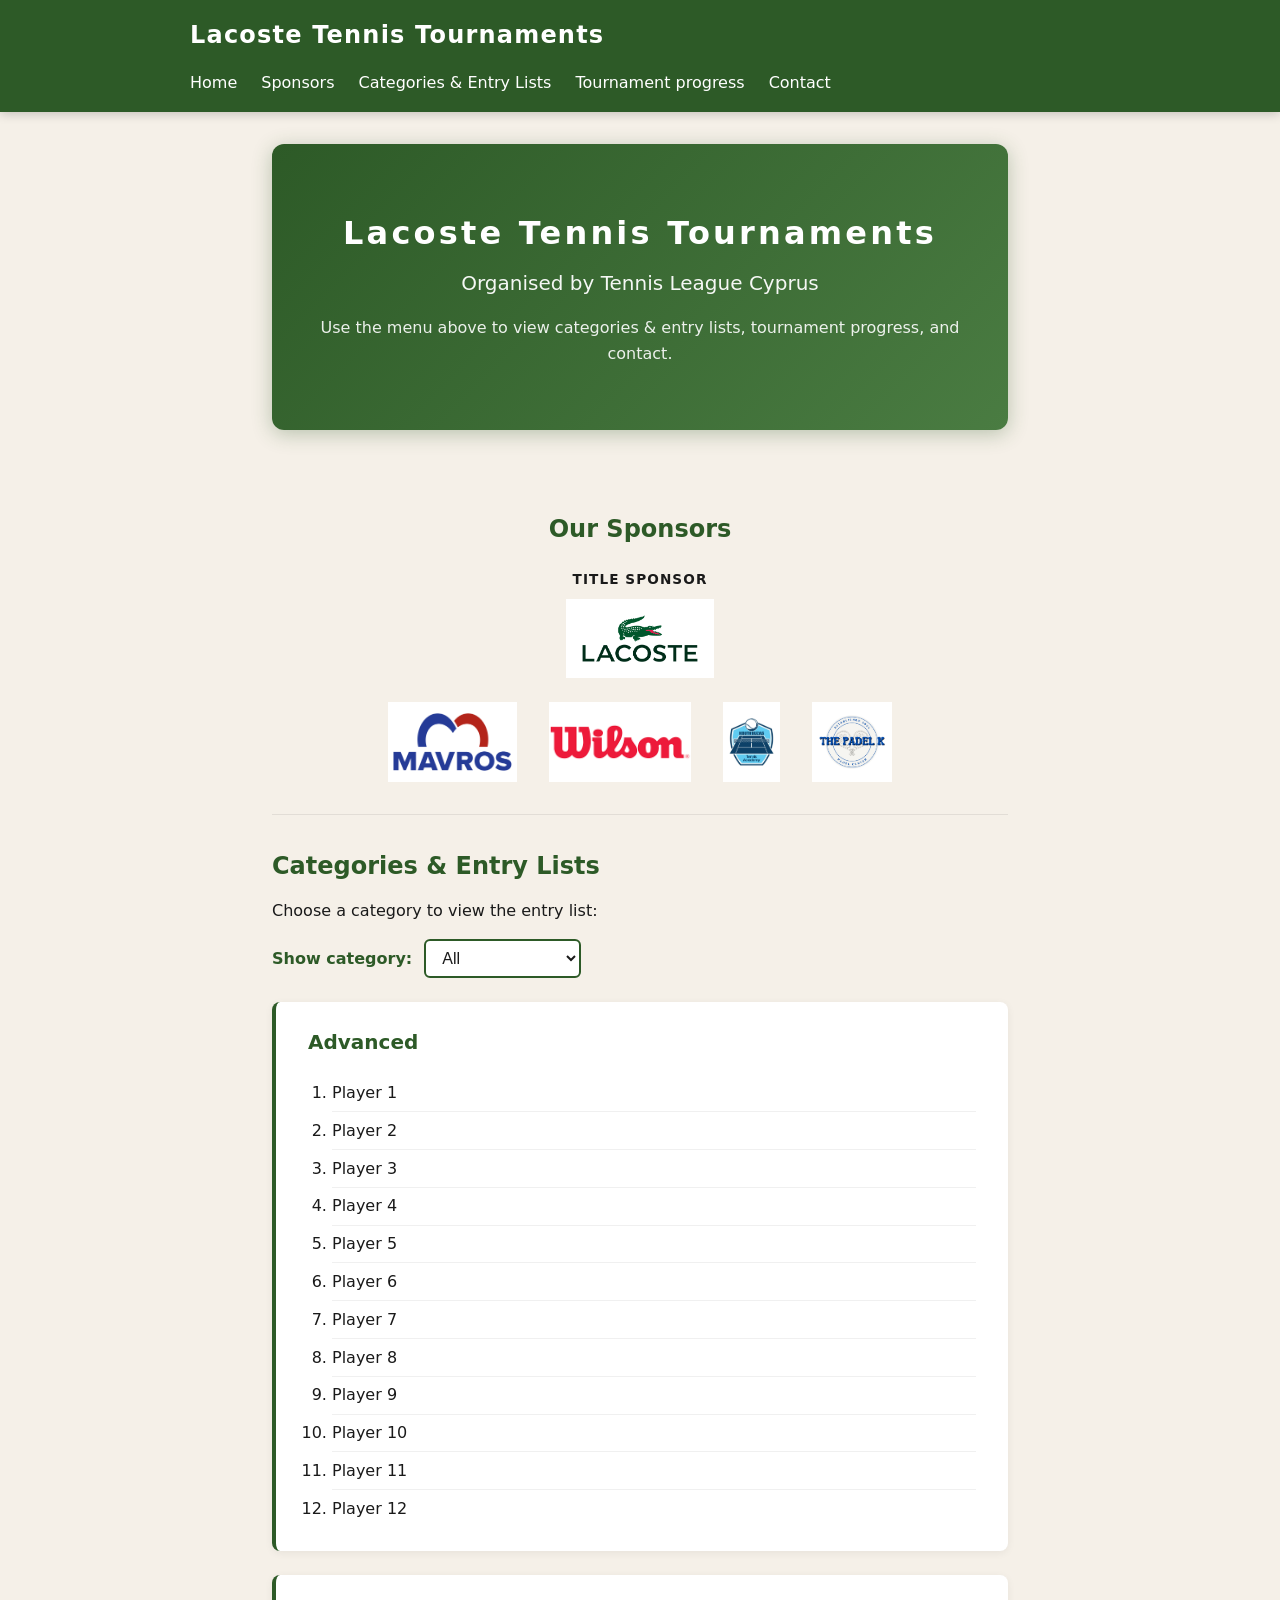
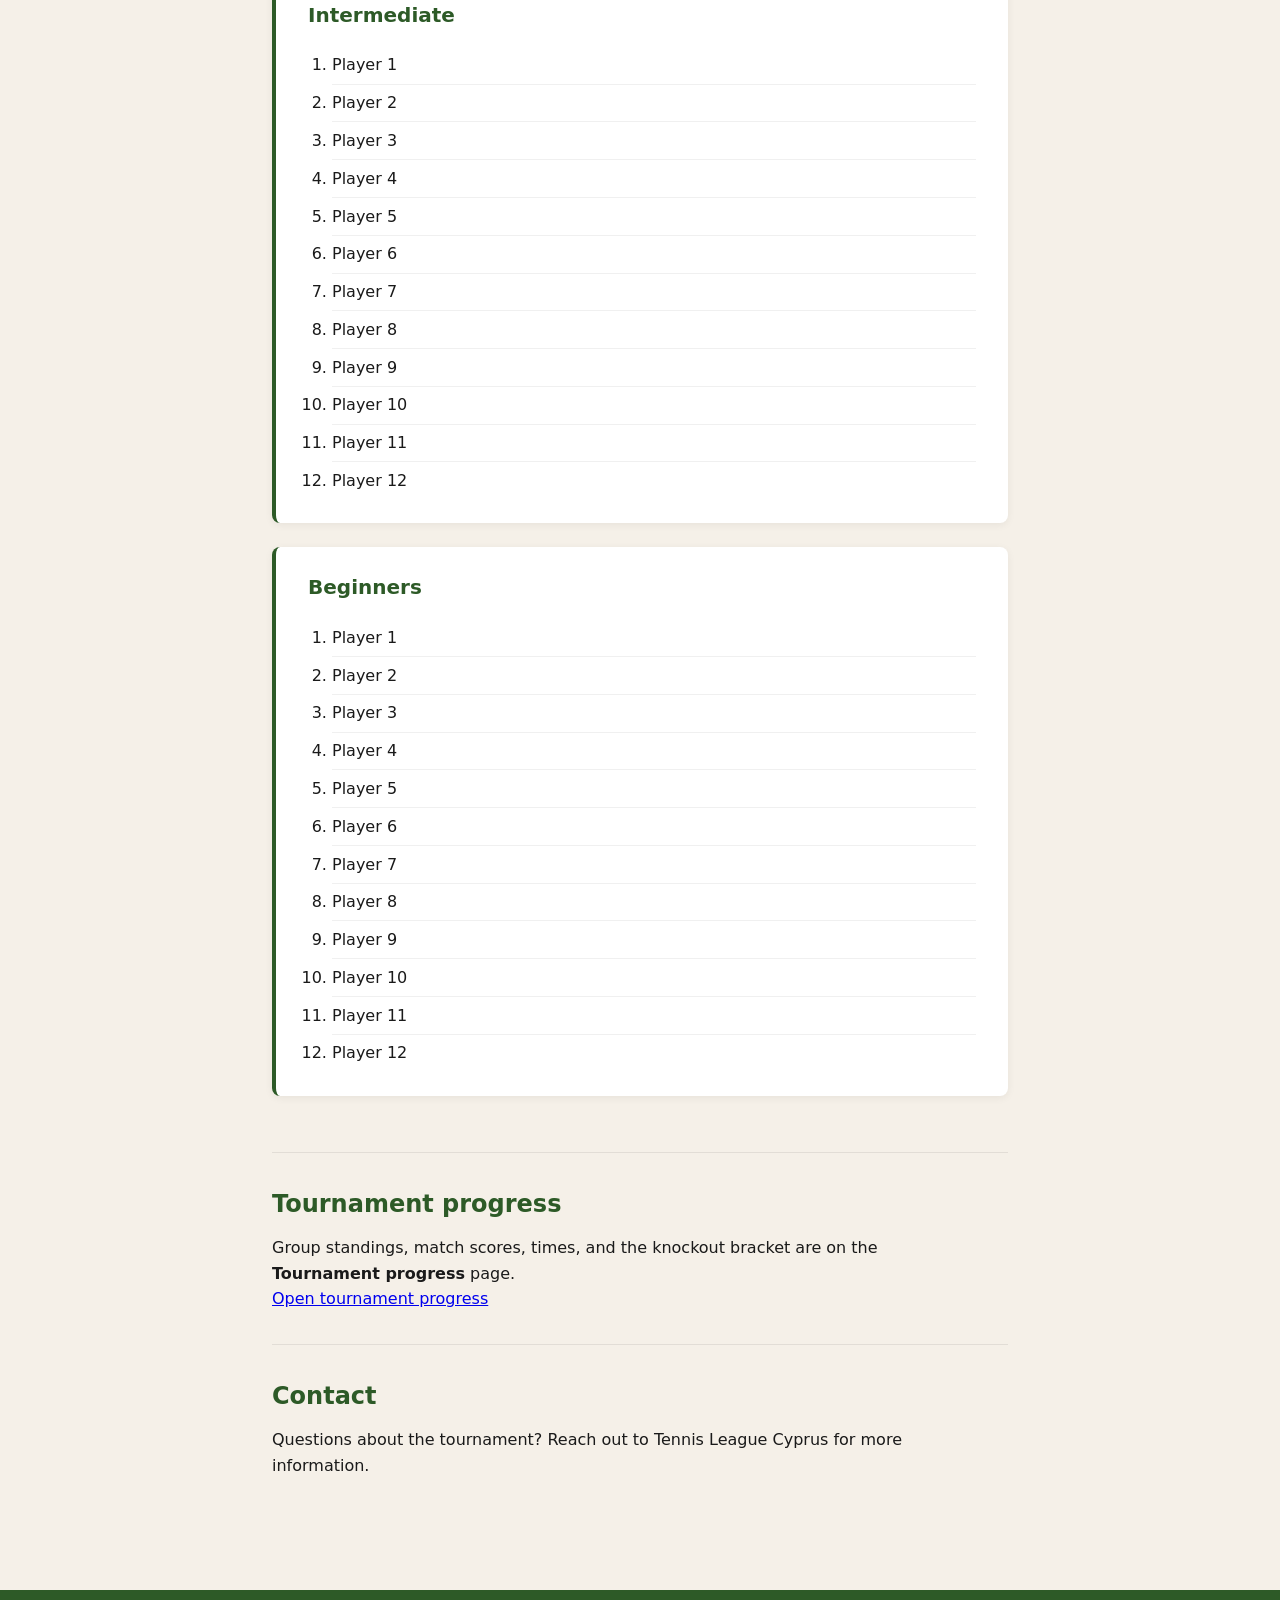
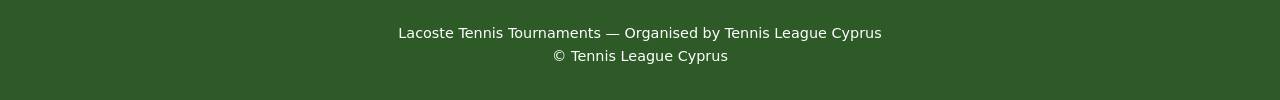
==== index.html @ 90a99c10 "Add files via upload" ====
<!DOCTYPE html>
<html lang="en">
<head>
  <meta charset="UTF-8">
  <meta name="viewport" content="width=device-width, initial-scale=1.0">
  <title>Lacoste Tennis Tournaments</title>
  <link rel="stylesheet" href="styles.css">
</head>
<body class="view-mode">
  <header>
    <nav>
      <h1 class="logo">Lacoste Tennis Tournaments</h1>
      <ul>
        <li><a href="#home">Home</a></li>
        <li><a href="#sponsors">Sponsors</a></li>
        <li><a href="#categories">Categories & Entry Lists</a></li>
        <li><a href="run-tournament-view.html">Tournament progress</a></li>
        <li><a href="#contact">Contact</a></li>
      </ul>
    </nav>
  </header>

  <main>
    <section id="home" class="hero">
      <div class="hero-content">
        <h2>Lacoste Tennis Tournaments</h2>
        <p class="tagline">Organised by Tennis League Cyprus</p>
        <p>Use the menu above to view categories & entry lists, tournament progress, and contact.</p>
      </div>
    </section>

    <section id="sponsors" class="section sponsors-section">
      <h2>Our Sponsors</h2>
      <div class="sponsor-title-wrap">
        <p class="sponsor-title-label">Title sponsor</p>
        <div class="sponsor-logo sponsor-logo-title"><img src="images/sponsors/sponsor1.png" alt="Title sponsor"></div>
      </div>
      <div class="sponsors-grid">
        <div class="sponsor-logo"><img src="images/sponsors/sponsor2.png" alt="Sponsor 2"></div>
        <div class="sponsor-logo"><img src="images/sponsors/sponsor3.png" alt="Sponsor 3"></div>
        <div class="sponsor-logo"><img src="images/sponsors/sponsor4.jpeg" alt="Sponsor 4"></div>
        <div class="sponsor-logo"><img src="images/sponsors/sponsor5.jpeg" alt="Sponsor 5"></div>
      </div>
    </section>

    <section id="categories" class="section">
      <h2>Categories & Entry Lists</h2>
      <p class="section-intro">Choose a category to view the entry list:</p>

      <div class="category-filter">
        <label for="category-select">Show category:</label>
        <select id="category-select" aria-label="Filter by category">
          <option value="all">All</option>
          <option value="advanced">Advanced</option>
          <option value="intermediate">Intermediate</option>
          <option value="beginners">Beginners</option>
        </select>
      </div>

      <div class="category" data-category="advanced">
        <h3>Advanced</h3>
        <ol class="entry-list">
          <li data-category="advanced" data-index="0">Player 1</li>
          <li data-category="advanced" data-index="1">Player 2</li>
          <li data-category="advanced" data-index="2">Player 3</li>
          <li data-category="advanced" data-index="3">Player 4</li>
          <li data-category="advanced" data-index="4">Player 5</li>
          <li data-category="advanced" data-index="5">Player 6</li>
          <li data-category="advanced" data-index="6">Player 7</li>
          <li data-category="advanced" data-index="7">Player 8</li>
          <li data-category="advanced" data-index="8">Player 9</li>
          <li data-category="advanced" data-index="9">Player 10</li>
          <li data-category="advanced" data-index="10">Player 11</li>
          <li data-category="advanced" data-index="11">Player 12</li>
        </ol>
      </div>

      <div class="category" data-category="intermediate">
        <h3>Intermediate</h3>
        <ol class="entry-list">
          <li data-category="intermediate" data-index="0">Player 1</li>
          <li data-category="intermediate" data-index="1">Player 2</li>
          <li data-category="intermediate" data-index="2">Player 3</li>
          <li data-category="intermediate" data-index="3">Player 4</li>
          <li data-category="intermediate" data-index="4">Player 5</li>
          <li data-category="intermediate" data-index="5">Player 6</li>
          <li data-category="intermediate" data-index="6">Player 7</li>
          <li data-category="intermediate" data-index="7">Player 8</li>
          <li data-category="intermediate" data-index="8">Player 9</li>
          <li data-category="intermediate" data-index="9">Player 10</li>
          <li data-category="intermediate" data-index="10">Player 11</li>
          <li data-category="intermediate" data-index="11">Player 12</li>
        </ol>
      </div>

      <div class="category" data-category="beginners">
        <h3>Beginners</h3>
        <ol class="entry-list">
          <li data-category="beginners" data-index="0">Player 1</li>
          <li data-category="beginners" data-index="1">Player 2</li>
          <li data-category="beginners" data-index="2">Player 3</li>
          <li data-category="beginners" data-index="3">Player 4</li>
          <li data-category="beginners" data-index="4">Player 5</li>
          <li data-category="beginners" data-index="5">Player 6</li>
          <li data-category="beginners" data-index="6">Player 7</li>
          <li data-category="beginners" data-index="7">Player 8</li>
          <li data-category="beginners" data-index="8">Player 9</li>
          <li data-category="beginners" data-index="9">Player 10</li>
          <li data-category="beginners" data-index="10">Player 11</li>
          <li data-category="beginners" data-index="11">Player 12</li>
        </ol>
      </div>
    </section>

    <section id="schedule" class="section">
      <h2>Tournament progress</h2>
      <p>Group standings, match scores, times, and the knockout bracket are on the <strong>Tournament progress</strong> page.</p>
      <p><a href="run-tournament-view.html" class="cta-link">Open tournament progress</a></p>
    </section>

    <section id="contact" class="section">
      <h2>Contact</h2>
      <p>Questions about the tournament? Reach out to Tennis League Cyprus for more information.</p>
    </section>
  </main>

  <footer>
    <p>Lacoste Tennis Tournaments — Organised by Tennis League Cyprus</p>
    <p>&copy; Tennis League Cyprus</p>
  </footer>

  <script src="js/cloud-config.js"></script>
  <script src="js/cloud-sync.js"></script>
  <script>
    (function () {
      var STORAGE_KEY = 'lagoste_tennis_players';
      var select = document.getElementById('category-select');
      var categories = document.querySelectorAll('.category[data-category]');
      var playerCells = document.querySelectorAll('.entry-list li[data-category]');

      function loadPlayers() {
        try {
          var saved = localStorage.getItem(STORAGE_KEY);
          if (!saved) return;
          var data = JSON.parse(saved);
          playerCells.forEach(function (li) {
            var cat = li.getAttribute('data-category');
            var idx = parseInt(li.getAttribute('data-index'), 10);
            if (data[cat] && data[cat][idx] !== undefined && data[cat][idx] !== '') {
              li.textContent = data[cat][idx];
            }
          });
        } catch (e) {}
      }

      function filterCategories() {
        var value = select.value;
        categories.forEach(function (el) {
          var show = value === 'all' || el.getAttribute('data-category') === value;
          el.classList.toggle('hidden', !show);
        });
      }

      function afterPull() {
        loadPlayers();
        select.addEventListener('change', filterCategories);
        filterCategories();
        if (window.LagosteCloud && window.LagosteCloud.cloudEnabled && window.LagosteCloud.cloudEnabled()) {
          window.LagosteCloud.startPolling(loadPlayers, 10000);
        }
      }

      if (window.LagosteCloud && window.LagosteCloud.cloudEnabled && window.LagosteCloud.cloudEnabled()) {
        window.LagosteCloud.pullFromCloud().then(afterPull);
      } else {
        afterPull();
      }
    })();
  </script>
</body>
</html>
---- styles.css ----
* {
  margin: 0;
  padding: 0;
  box-sizing: border-box;
}

:root {
  --green: #2d5a27;
  --green-light: #4a7c42;
  --cream: #f5f0e8;
  --gold: #c9a227;
  --text: #1a1a1a;
}

body {
  font-family: "Segoe UI", system-ui, sans-serif;
  color: var(--text);
  background: var(--cream);
  line-height: 1.6;
}

header {
  background: var(--green);
  color: white;
  padding: 1rem 2rem;
  position: sticky;
  top: 0;
  z-index: 100;
  box-shadow: 0 2px 10px rgba(0, 0, 0, 0.2);
}

nav {
  max-width: 900px;
  margin: 0 auto;
  display: flex;
  justify-content: space-between;
  align-items: center;
  flex-wrap: wrap;
  gap: 1rem;
}

.logo {
  font-size: 1.5rem;
  font-weight: 700;
  letter-spacing: 0.05em;
}

nav ul {
  list-style: none;
  display: flex;
  gap: 1.5rem;
}

nav a {
  color: white;
  text-decoration: none;
  font-weight: 500;
  transition: color 0.2s;
}

nav a:hover {
  color: var(--gold);
}

.nav-view-link {
  background: rgba(255, 255, 255, 0.2);
  padding: 0.35rem 0.6rem;
  border-radius: 6px;
}

.footer-view-link {
  color: var(--gold);
  text-decoration: none;
  font-weight: 600;
}

.footer-view-link:hover {
  text-decoration: underline;
}

main {
  max-width: 800px;
  margin: 0 auto;
  padding: 2rem;
}

.section-intro {
  margin-bottom: 1rem;
}

.category-filter {
  margin-bottom: 1.5rem;
  display: flex;
  align-items: center;
  gap: 0.75rem;
  flex-wrap: wrap;
}

.category-filter label {
  font-weight: 600;
  color: var(--green);
}

.category-filter select {
  padding: 0.5rem 2rem 0.5rem 0.75rem;
  font-size: 1rem;
  border: 2px solid var(--green);
  border-radius: 6px;
  background: white;
  color: var(--text);
  cursor: pointer;
  appearance: auto;
}

.category.hidden {
  display: none;
}

.category {
  background: white;
  border-radius: 8px;
  padding: 1.5rem 2rem;
  margin-bottom: 1.5rem;
  box-shadow: 0 2px 8px rgba(0, 0, 0, 0.06);
  border-left: 4px solid var(--green);
}

.category h3 {
  color: var(--green);
  font-size: 1.25rem;
  margin-bottom: 1rem;
  font-weight: 600;
}

.entry-list {
  list-style: decimal;
  padding-left: 1.5rem;
  margin: 0;
}

.entry-list li {
  padding: 0.35rem 0;
  border-bottom: 1px solid rgba(0, 0, 0, 0.06);
}

.entry-list li:last-child {
  border-bottom: none;
}

.entry-list li[contenteditable="true"] {
  cursor: text;
  padding-left: 0.25rem;
  margin-left: -0.25rem;
  border-radius: 4px;
  outline: none;
}

.entry-list li[contenteditable="true"]:hover {
  background: rgba(45, 90, 39, 0.06);
}

.entry-list li[contenteditable="true"]:focus {
  background: rgba(45, 90, 39, 0.08);
}

.hero {
  text-align: center;
  padding: 4rem 2rem;
  background: linear-gradient(135deg, var(--green) 0%, var(--green-light) 100%);
  color: white;
  border-radius: 12px;
  margin-bottom: 3rem;
  box-shadow: 0 4px 20px rgba(45, 90, 39, 0.3);
}

.hero h2 {
  font-size: 2rem;
  margin-bottom: 0.5rem;
  letter-spacing: 0.1em;
}

.tagline {
  font-size: 1.25rem;
  opacity: 0.95;
  margin-bottom: 1rem;
}

.hero p:last-of-type {
  opacity: 0.9;
  font-size: 1rem;
}

.section {
  padding: 2rem 0;
  border-bottom: 1px solid rgba(0, 0, 0, 0.08);
}

.section:last-of-type {
  border-bottom: none;
}

.section h2 {
  color: var(--green);
  font-size: 1.5rem;
  margin-bottom: 0.75rem;
}

.section p {
  color: var(--text);
  max-width: 65ch;
}

/* Sponsors */
.sponsors-section {
  text-align: center;
}

.sponsors-section h2 {
  margin-bottom: 1.25rem;
}

.sponsor-title-wrap {
  margin-bottom: 1.5rem;
  display: flex;
  flex-direction: column;
  align-items: center;
  text-align: center;
}

.sponsor-title-label {
  font-size: 0.85rem;
  font-weight: 700;
  color: var(--green);
  text-transform: uppercase;
  letter-spacing: 0.08em;
  margin-bottom: 0.5rem;
  margin-left: auto;
  margin-right: auto;
  text-align: center;
  max-width: none;
  width: 100%;
}

.sponsor-logo-title {
  max-width: 280px;
  margin: 0 auto;
}

.sponsor-logo-title img {
  max-height: 100px;
}

.sponsors-grid {
  display: flex;
  flex-wrap: wrap;
  justify-content: center;
  align-items: center;
  gap: 2rem;
  margin-top: 0.5rem;
}

.sponsor-logo {
  flex: 0 0 auto;
  max-width: 180px;
}

.sponsor-logo img {
  max-height: 80px;
  width: auto;
  max-width: 100%;
  object-fit: contain;
  display: block;
}

footer {
  text-align: center;
  padding: 2rem;
  background: var(--green);
  color: white;
  margin-top: 3rem;
  font-size: 0.9rem;
}

footer a {
  color: rgba(255, 255, 255, 0.95);
  text-decoration: none;
}

footer a:hover {
  text-decoration: underline;
}

/* Run tournament page */
.hero-compact {
  padding: 2rem !important;
  margin-bottom: 1.5rem !important;
}

.hero-compact .tagline {
  margin-bottom: 0;
}

.run-tournament-filters {
  display: flex;
  flex-wrap: wrap;
  gap: 1.5rem;
  margin-bottom: 1rem;
}

.run-tournament-filters .filter-row {
  display: flex;
  align-items: center;
  gap: 0.5rem;
}

.run-tournament-filters label {
  font-weight: 600;
  color: var(--green);
}

.run-category-label {
  font-size: 1.1rem;
  color: var(--green);
  font-weight: 600;
  margin-bottom: 1rem;
}

.groups-container {
  display: grid;
  gap: 1rem;
}

.group-card {
  background: white;
  border-radius: 8px;
  padding: 1rem 1.15rem;
  box-shadow: 0 2px 8px rgba(0, 0, 0, 0.06);
  border-left: 4px solid var(--green);
}

.group-card.hidden {
  display: none;
}

.group-card h3 {
  color: var(--green);
  font-size: 1.15rem;
  margin-bottom: 0.5rem;
  font-weight: 600;
}

.group-card h4.schedule-heading {
  color: var(--green);
  font-size: 0.95rem;
  margin-top: 0.75rem;
  margin-bottom: 0.35rem;
  font-weight: 600;
}

/* Standings table */
.group-standings-wrap {
  margin-bottom: 0.35rem;
  overflow-x: auto;
}

.standings-table {
  width: 100%;
  border-collapse: collapse;
  font-size: 0.9rem;
  background: var(--cream);
  border-radius: 6px;
  overflow: hidden;
}

.standings-table th,
.standings-table td {
  padding: 0.3rem 0.45rem;
  text-align: left;
  border-bottom: 1px solid rgba(0, 0, 0, 0.08);
}

.standings-table th {
  background: var(--green);
  color: white;
  font-weight: 600;
}

.standings-legend {
  font-size: 0.78rem;
  color: #555;
  margin: 0 0 0.5rem;
  max-width: 65ch;
}

.standings-table th:nth-child(1) { width: 2.5rem; text-align: center; }
.standings-table th:nth-child(3),
.standings-table th:nth-child(4),
.standings-table th:nth-child(5),
.standings-table th:nth-child(6) { text-align: center; }
.standings-table th:nth-child(7) { width: 6rem; }

.standings-table td:nth-child(1) { text-align: center; font-weight: 600; color: var(--green); }
.standings-table td:nth-child(3),
.standings-table td:nth-child(4),
.standings-table td:nth-child(5),
.standings-table td:nth-child(6) { text-align: center; }

.standings-table td.qual-cell { text-align: center; }
.qualified-badge {
  display: inline-block;
  font-size: 0.65rem;
  font-weight: 700;
  color: var(--green);
  background: rgba(45, 90, 39, 0.12);
  padding: 0.15rem 0.35rem;
  border-radius: 4px;
}

.qualified-badge-third {
  color: #6b4e00;
  background: rgba(201, 162, 39, 0.2);
}

.standings-table tbody tr:hover {
  background: rgba(45, 90, 39, 0.04);
}

/* Group schedule */
.group-schedule-list {
  list-style: none;
  padding: 0;
  margin: 0;
}

.group-schedule-match {
  display: flex;
  align-items: center;
  gap: 0.35rem;
  padding: 0.28rem 0;
  border-bottom: 1px solid rgba(0, 0, 0, 0.06);
  flex-wrap: wrap;
}

.group-schedule-match:last-child {
  border-bottom: none;
}

.match-player {
  flex: 1;
  min-width: 5rem;
}

.match-score-input-wrap {
  display: inline-flex;
  align-items: center;
  gap: 0.25rem;
  flex-shrink: 0;
}

.match-score-input {
  width: 2.5rem;
  padding: 0.2rem 0.25rem;
  font-size: 0.85rem;
  text-align: center;
  border: 1px solid rgba(0, 0, 0, 0.2);
  border-radius: 4px;
  background: white;
}

.match-score-input:focus {
  outline: none;
  border-color: var(--green);
  box-shadow: 0 0 0 2px rgba(45, 90, 39, 0.2);
}

.match-score-sep {
  font-weight: 700;
  color: var(--green);
  font-size: 0.9rem;
}

.match-time-wrap {
  flex-shrink: 0;
  margin-left: 0.25rem;
}

.match-time-input {
  padding: 0.2rem 0.35rem;
  font-size: 0.85rem;
  border: 1px solid rgba(0, 0, 0, 0.2);
  border-radius: 4px;
  background: white;
  min-width: 4.5rem;
}

.match-time-input:focus {
  outline: none;
  border-color: var(--green);
  box-shadow: 0 0 0 2px rgba(45, 90, 39, 0.2);
}

.match-court-wrap {
  flex-shrink: 0;
  margin-left: 0.25rem;
}

.match-court-select {
  padding: 0.2rem 0.35rem;
  font-size: 0.8rem;
  border: 1px solid rgba(0, 0, 0, 0.2);
  border-radius: 4px;
  background: white;
  min-width: 5.5rem;
  cursor: pointer;
}

.match-court-select:focus {
  outline: none;
  border-color: var(--green);
  box-shadow: 0 0 0 2px rgba(45, 90, 39, 0.2);
}

.match-court-readonly {
  flex-shrink: 0;
  min-width: 4.5rem;
  text-align: center;
  font-size: 0.85rem;
  font-weight: 600;
  color: var(--green);
  margin-left: 0.25rem;
}

.match-vs {
  font-size: 0.85rem;
  color: var(--green);
  font-weight: 600;
  flex-shrink: 0;
}

.match-score {
  font-weight: 600;
  color: var(--text);
  margin-left: 0.5rem;
}

.group-player-list {
  list-style: decimal;
  padding-left: 1.5rem;
  margin: 0;
}

.group-player-list li {
  padding: 0.3rem 0;
  border-bottom: 1px solid rgba(0, 0, 0, 0.06);
}

.group-player-list li:last-child {
  border-bottom: none;
}

/* Phase selector & panels */
.phase-selector {
  margin-bottom: 1.5rem;
}

.phase-selector label {
  font-weight: 600;
  color: var(--green);
  margin-right: 0.5rem;
}

.phase-selector select {
  padding: 0.5rem 2rem 0.5rem 0.75rem;
  font-size: 1rem;
  border: 2px solid var(--green);
  border-radius: 6px;
  background: white;
  color: var(--text);
  cursor: pointer;
}

.phase-panel {
  margin-top: 1rem;
}

.phase-panel.hidden {
  display: none;
}

.phase-panel h2 {
  margin-bottom: 1rem;
}

/* Knockout phase */
.knockout-intro {
  margin-bottom: 1.25rem;
  max-width: 65ch;
}

.knockout-bye-note {
  margin-top: 0.75rem;
  margin-bottom: 0;
  font-size: 0.9rem;
  color: var(--text);
}

.knockout-pending-note {
  margin-bottom: 1rem;
  padding: 0.5rem 0.75rem;
  background: rgba(201, 162, 39, 0.15);
  border-radius: 6px;
  font-size: 0.9rem;
  max-width: 65ch;
}

.knockout-bracket-note {
  font-size: 0.82rem;
  color: #444;
  max-width: 72ch;
  margin-bottom: 1rem;
  line-height: 1.45;
}

.third-place-summary {
  margin-top: 1.5rem;
  padding: 1.25rem 1.5rem;
  background: white;
  border-radius: 8px;
  border-left: 4px solid var(--gold);
  box-shadow: 0 2px 8px rgba(0, 0, 0, 0.06);
}

.third-place-summary h3 {
  margin-top: 0;
  color: var(--green);
  font-size: 1.1rem;
}

.third-place-help {
  font-size: 0.9rem;
  max-width: 65ch;
  margin-bottom: 0.75rem;
}

.third-place-pending {
  font-size: 0.9rem;
  color: #555;
  margin: 0;
}

.third-place-list {
  margin: 0;
  padding-left: 1.25rem;
  font-size: 0.9rem;
}

.third-place-list li {
  margin-bottom: 0.35rem;
}

.third-tiebreak-box {
  margin-top: 1.25rem;
  padding: 1rem 1.25rem;
  background: rgba(201, 162, 39, 0.1);
  border-radius: 8px;
  border: 1px solid rgba(201, 162, 39, 0.35);
}

.third-tiebreak-box h4 {
  margin: 0 0 0.5rem;
  color: var(--green);
  font-size: 1rem;
}

.third-tiebreak-note,
.third-tiebreak-done {
  font-size: 0.88rem;
  margin: 0 0 0.75rem;
  max-width: 65ch;
}

.third-tiebreak-match {
  display: flex;
  align-items: center;
  gap: 0.35rem;
  flex-wrap: wrap;
  padding: 0.35rem 0;
  border-bottom: 1px solid rgba(0, 0, 0, 0.06);
}

.third-tiebreak-match:last-of-type {
  border-bottom: none;
}

.knockout-container {
  display: flex;
  flex-direction: column;
  gap: 1.5rem;
}

.knockout-round {
  background: white;
  border-radius: 8px;
  padding: 1.25rem 1.5rem;
  box-shadow: 0 2px 8px rgba(0, 0, 0, 0.06);
  border-left: 4px solid var(--green);
}

.knockout-round-title {
  color: var(--green);
  font-size: 1.15rem;
  margin-bottom: 0.75rem;
  font-weight: 600;
}

.knockout-matches {
  display: grid;
  gap: 0.75rem;
}

.knockout-match {
  display: flex;
  align-items: center;
  gap: 1rem;
  padding: 0.5rem 0;
  border-bottom: 1px solid rgba(0, 0, 0, 0.06);
}

.knockout-match:last-child {
  border-bottom: none;
}

.knockout-match-label {
  font-weight: 600;
  color: var(--text);
  min-width: 5rem;
}

.knockout-match-slots {
  display: flex;
  align-items: center;
  gap: 0.75rem;
  flex: 1;
}

.knockout-slot {
  min-width: 8rem;
  padding: 0.35rem 0.5rem;
  background: var(--cream);
  border-radius: 4px;
  text-align: center;
  color: var(--text);
}

.knockout-vs {
  font-size: 0.85rem;
  color: var(--green);
  font-weight: 600;
}

.knockout-champion {
  padding: 0.5rem;
  background: rgba(201, 162, 39, 0.15);
  border-radius: 4px;
  text-align: center;
  font-weight: 600;
  color: var(--text);
}

@media (max-width: 600px) {
  nav {
    flex-direction: column;
    align-items: flex-start;
  }

  .hero {
    padding: 3rem 1.5rem;
  }

  .hero h2 {
    font-size: 1.5rem;
  }
}

/* Tighter layout on smartphones for schedule & standings */
@media (max-width: 480px) {
  .group-card {
    padding: 0.75rem 0.9rem;
  }

  .group-card h3 {
    font-size: 1.05rem;
    margin-bottom: 0.4rem;
  }

  .group-card h4.schedule-heading {
    margin-top: 0.6rem;
    margin-bottom: 0.25rem;
    font-size: 0.9rem;
  }

  .standings-table {
    font-size: 0.82rem;
  }

  .standings-table th,
  .standings-table td {
    padding: 0.25rem 0.35rem;
  }

  .group-schedule-match {
    padding: 0.22rem 0;
    gap: 0.25rem;
  }

  .match-player {
    font-size: 0.9rem;
  }

  .match-score-input {
    width: 2.25rem;
    padding: 0.18rem 0.2rem;
    font-size: 0.8rem;
  }

  .match-time-input {
    min-width: 4rem;
    font-size: 0.8rem;
    padding: 0.18rem 0.25rem;
  }

  .match-court-select {
    min-width: 5rem;
    font-size: 0.75rem;
    padding: 0.18rem 0.25rem;
  }

  .match-court-readonly {
    min-width: 4rem;
    font-size: 0.8rem;
  }

  .groups-container {
    gap: 0.75rem;
  }
}

/* Public read-only tournament view (run-tournament.html?view=1) */
.match-score-readonly {
  display: inline-flex;
  align-items: center;
  gap: 0.2rem;
  min-width: 4rem;
  justify-content: center;
  font-weight: 600;
}

.match-time-readonly {
  font-variant-numeric: tabular-nums;
  min-width: 4.5rem;
  text-align: center;
  color: #444;
  font-size: 0.95rem;
}

.group-schedule-match--readonly,
.third-tiebreak-match--readonly {
  opacity: 0.98;
}

/* Cloud sync (admin + run tournament) */
.cloud-sync-panel {
  background: rgba(45, 90, 39, 0.06);
  border: 1px solid rgba(45, 90, 39, 0.2);
  border-radius: 8px;
}

.cloud-sync-help {
  font-size: 0.9rem;
  color: #444;
  margin-bottom: 0.75rem;
}

.cloud-sync-help code {
  font-size: 0.85em;
  background: rgba(0, 0, 0, 0.06);
  padding: 0.1em 0.35em;
  border-radius: 4px;
}

.cloud-status-line {
  min-height: 1.4em;
  font-size: 0.9rem;
  font-weight: 600;
  color: var(--green);
  margin-bottom: 0.75rem;
}

.cloud-sync-actions label {
  display: block;
  font-size: 0.85rem;
  margin-bottom: 0.35rem;
}

.cloud-sync-row {
  display: flex;
  flex-wrap: wrap;
  gap: 0.5rem;
  align-items: center;
}

.cloud-sync-row input[type="password"] {
  flex: 1;
  min-width: 10rem;
  padding: 0.4rem 0.5rem;
  border: 1px solid rgba(0, 0, 0, 0.2);
  border-radius: 4px;
  font-size: 0.9rem;
}

.btn-cloud {
  padding: 0.4rem 0.75rem;
  font-size: 0.85rem;
  font-weight: 600;
  border: none;
  border-radius: 4px;
  background: var(--green);
  color: white;
  cursor: pointer;
}

.btn-cloud:hover {
  background: var(--green-light);
}

.btn-cloud:disabled {
  opacity: 0.45;
  cursor: not-allowed;
}

body.view-mode .cloud-sync-panel {
  display: none !important;
}
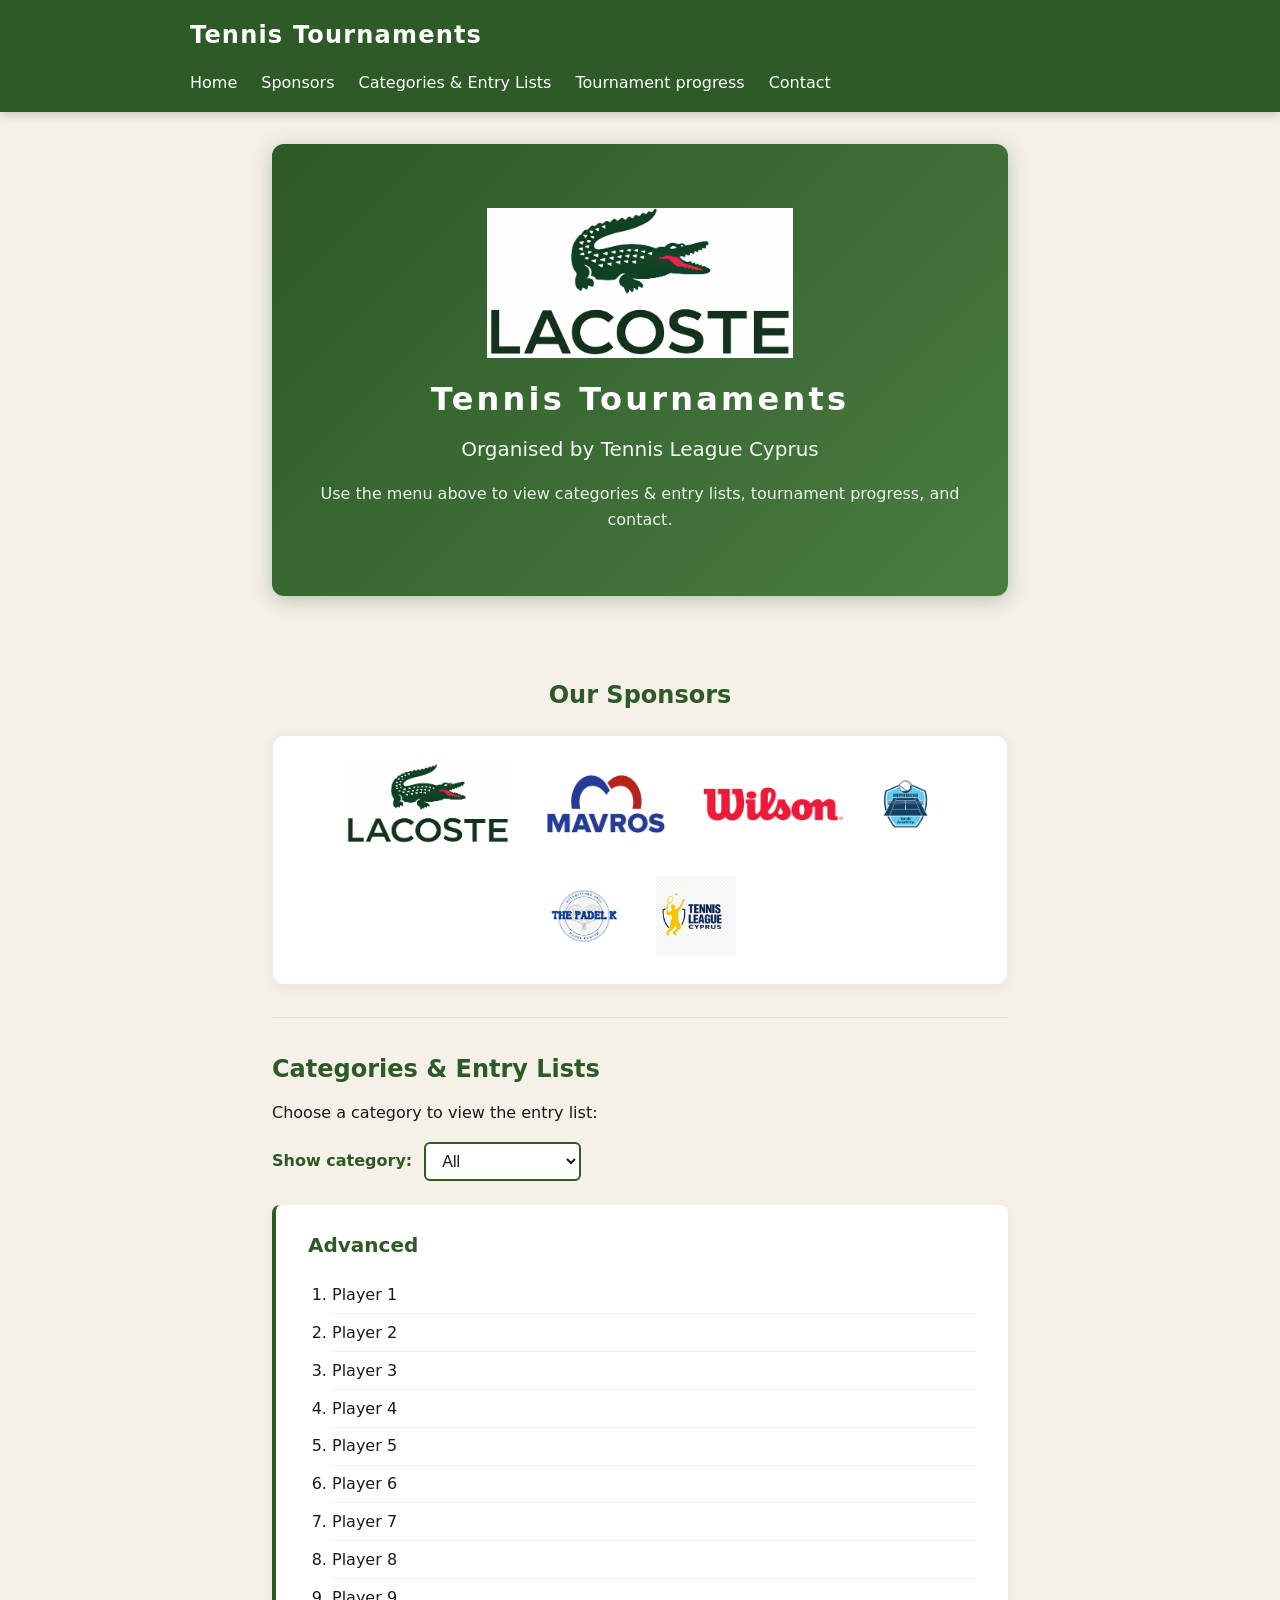
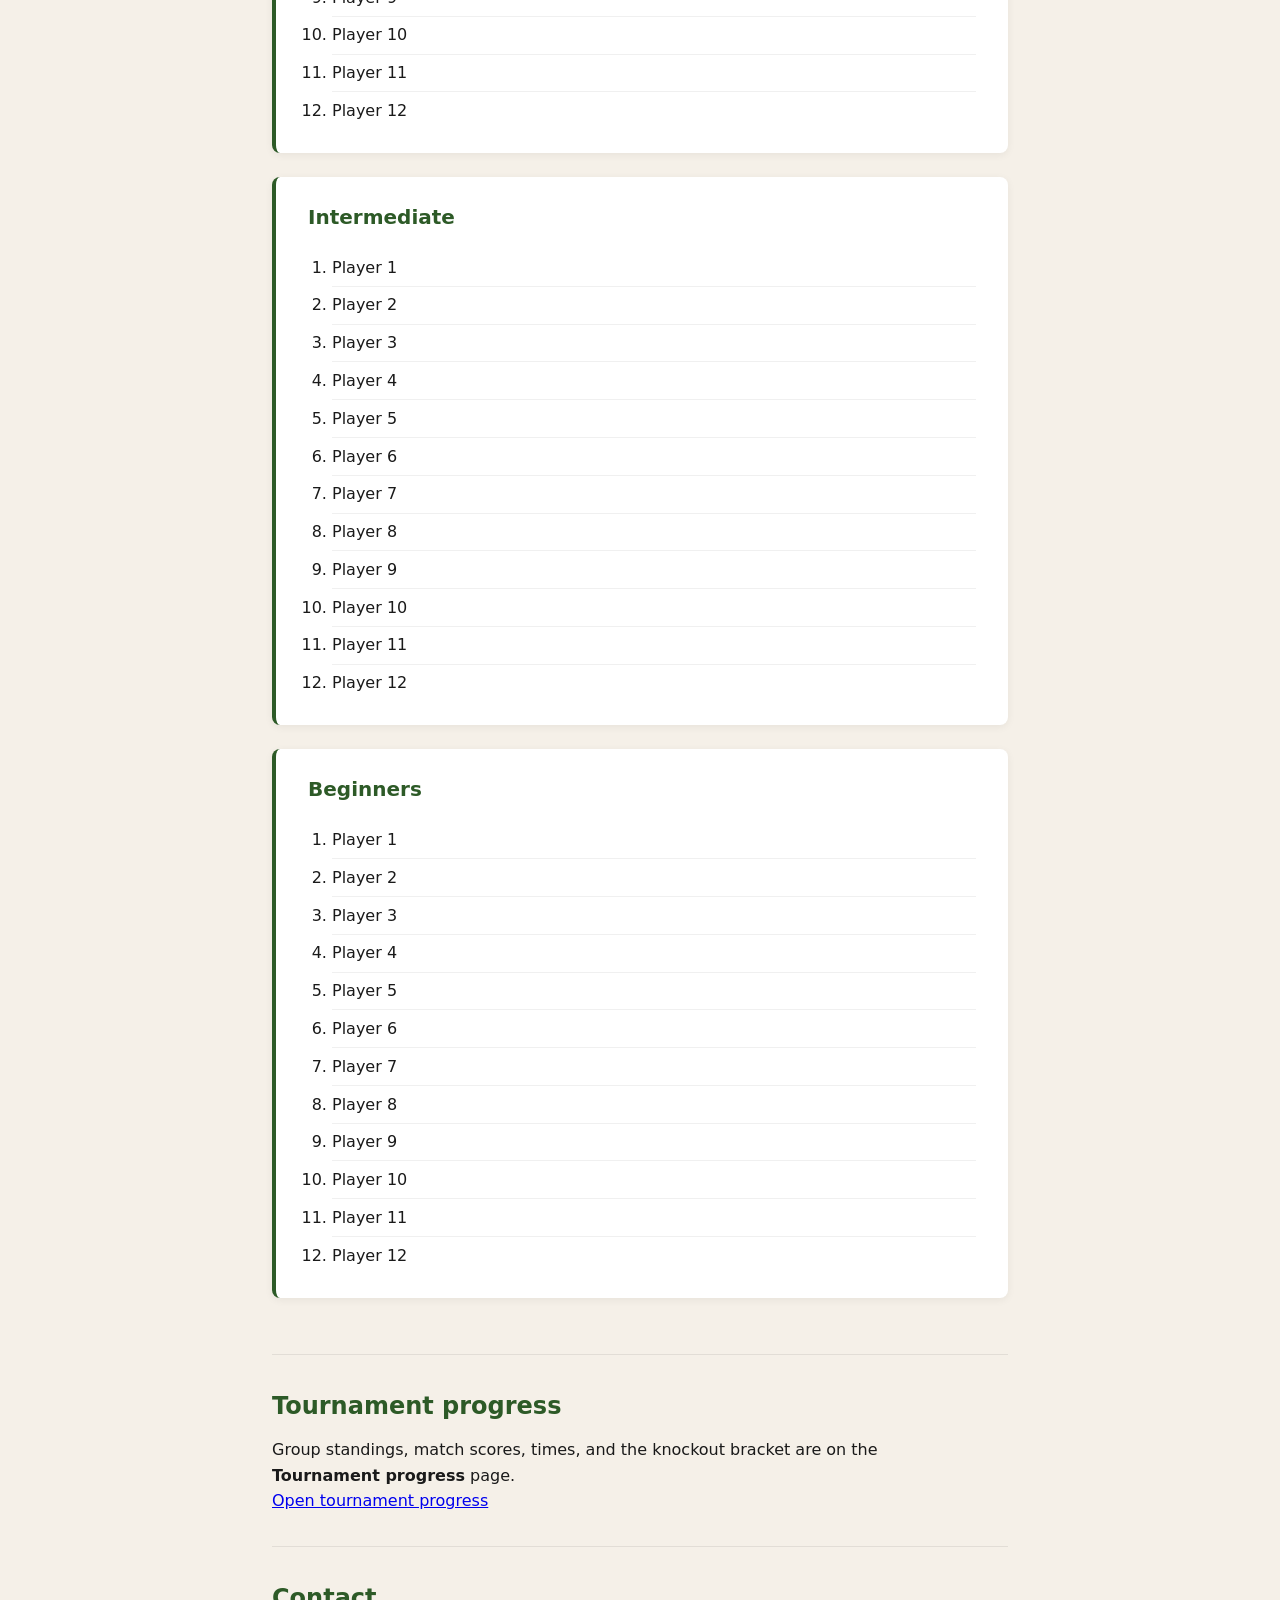
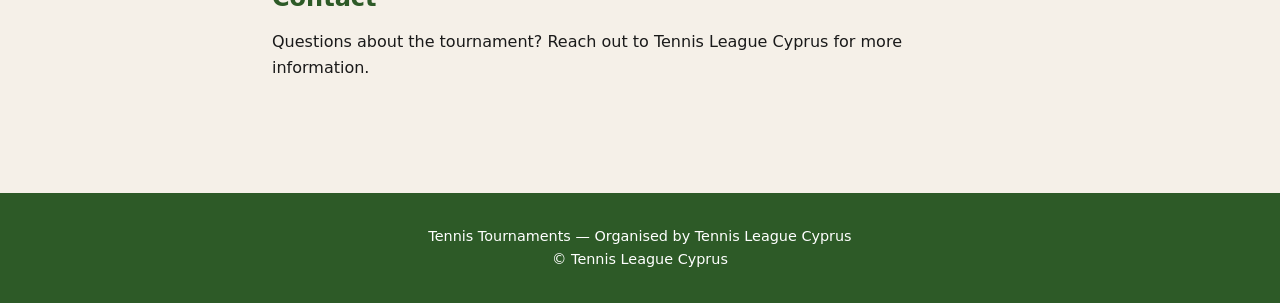
==== commit 82538fbf: "Tennis site: hero title sponsor, sponsors in white panel, add sponsor6 Made-with: Cursor" ====
--- a/index.html
+++ b/index.html
@@ -1,181 +1,184 @@
-<!DOCTYPE html>
-<html lang="en">
-<head>
-  <meta charset="UTF-8">
-  <meta name="viewport" content="width=device-width, initial-scale=1.0">
-  <title>Lacoste Tennis Tournaments</title>
-  <link rel="stylesheet" href="styles.css">
-</head>
-<body class="view-mode">
-  <header>
-    <nav>
-      <h1 class="logo">Lacoste Tennis Tournaments</h1>
-      <ul>
-        <li><a href="#home">Home</a></li>
-        <li><a href="#sponsors">Sponsors</a></li>
-        <li><a href="#categories">Categories & Entry Lists</a></li>
-        <li><a href="run-tournament-view.html">Tournament progress</a></li>
-        <li><a href="#contact">Contact</a></li>
-      </ul>
-    </nav>
-  </header>
-
-  <main>
-    <section id="home" class="hero">
-      <div class="hero-content">
-        <h2>Lacoste Tennis Tournaments</h2>
-        <p class="tagline">Organised by Tennis League Cyprus</p>
-        <p>Use the menu above to view categories & entry lists, tournament progress, and contact.</p>
-      </div>
-    </section>
-
-    <section id="sponsors" class="section sponsors-section">
-      <h2>Our Sponsors</h2>
-      <div class="sponsor-title-wrap">
-        <p class="sponsor-title-label">Title sponsor</p>
-        <div class="sponsor-logo sponsor-logo-title"><img src="images/sponsors/sponsor1.png" alt="Title sponsor"></div>
-      </div>
-      <div class="sponsors-grid">
-        <div class="sponsor-logo"><img src="images/sponsors/sponsor2.png" alt="Sponsor 2"></div>
-        <div class="sponsor-logo"><img src="images/sponsors/sponsor3.png" alt="Sponsor 3"></div>
-        <div class="sponsor-logo"><img src="images/sponsors/sponsor4.jpeg" alt="Sponsor 4"></div>
-        <div class="sponsor-logo"><img src="images/sponsors/sponsor5.jpeg" alt="Sponsor 5"></div>
-      </div>
-    </section>
-
-    <section id="categories" class="section">
-      <h2>Categories & Entry Lists</h2>
-      <p class="section-intro">Choose a category to view the entry list:</p>
-
-      <div class="category-filter">
-        <label for="category-select">Show category:</label>
-        <select id="category-select" aria-label="Filter by category">
-          <option value="all">All</option>
-          <option value="advanced">Advanced</option>
-          <option value="intermediate">Intermediate</option>
-          <option value="beginners">Beginners</option>
-        </select>
-      </div>
-
-      <div class="category" data-category="advanced">
-        <h3>Advanced</h3>
-        <ol class="entry-list">
-          <li data-category="advanced" data-index="0">Player 1</li>
-          <li data-category="advanced" data-index="1">Player 2</li>
-          <li data-category="advanced" data-index="2">Player 3</li>
-          <li data-category="advanced" data-index="3">Player 4</li>
-          <li data-category="advanced" data-index="4">Player 5</li>
-          <li data-category="advanced" data-index="5">Player 6</li>
-          <li data-category="advanced" data-index="6">Player 7</li>
-          <li data-category="advanced" data-index="7">Player 8</li>
-          <li data-category="advanced" data-index="8">Player 9</li>
-          <li data-category="advanced" data-index="9">Player 10</li>
-          <li data-category="advanced" data-index="10">Player 11</li>
-          <li data-category="advanced" data-index="11">Player 12</li>
-        </ol>
-      </div>
-
-      <div class="category" data-category="intermediate">
-        <h3>Intermediate</h3>
-        <ol class="entry-list">
-          <li data-category="intermediate" data-index="0">Player 1</li>
-          <li data-category="intermediate" data-index="1">Player 2</li>
-          <li data-category="intermediate" data-index="2">Player 3</li>
-          <li data-category="intermediate" data-index="3">Player 4</li>
-          <li data-category="intermediate" data-index="4">Player 5</li>
-          <li data-category="intermediate" data-index="5">Player 6</li>
-          <li data-category="intermediate" data-index="6">Player 7</li>
-          <li data-category="intermediate" data-index="7">Player 8</li>
-          <li data-category="intermediate" data-index="8">Player 9</li>
-          <li data-category="intermediate" data-index="9">Player 10</li>
-          <li data-category="intermediate" data-index="10">Player 11</li>
-          <li data-category="intermediate" data-index="11">Player 12</li>
-        </ol>
-      </div>
-
-      <div class="category" data-category="beginners">
-        <h3>Beginners</h3>
-        <ol class="entry-list">
-          <li data-category="beginners" data-index="0">Player 1</li>
-          <li data-category="beginners" data-index="1">Player 2</li>
-          <li data-category="beginners" data-index="2">Player 3</li>
-          <li data-category="beginners" data-index="3">Player 4</li>
-          <li data-category="beginners" data-index="4">Player 5</li>
-          <li data-category="beginners" data-index="5">Player 6</li>
-          <li data-category="beginners" data-index="6">Player 7</li>
-          <li data-category="beginners" data-index="7">Player 8</li>
-          <li data-category="beginners" data-index="8">Player 9</li>
-          <li data-category="beginners" data-index="9">Player 10</li>
-          <li data-category="beginners" data-index="10">Player 11</li>
-          <li data-category="beginners" data-index="11">Player 12</li>
-        </ol>
-      </div>
-    </section>
-
-    <section id="schedule" class="section">
-      <h2>Tournament progress</h2>
-      <p>Group standings, match scores, times, and the knockout bracket are on the <strong>Tournament progress</strong> page.</p>
-      <p><a href="run-tournament-view.html" class="cta-link">Open tournament progress</a></p>
-    </section>
-
-    <section id="contact" class="section">
-      <h2>Contact</h2>
-      <p>Questions about the tournament? Reach out to Tennis League Cyprus for more information.</p>
-    </section>
-  </main>
-
-  <footer>
-    <p>Lacoste Tennis Tournaments — Organised by Tennis League Cyprus</p>
-    <p>&copy; Tennis League Cyprus</p>
-  </footer>
-
-  <script src="js/cloud-config.js"></script>
-  <script src="js/cloud-sync.js"></script>
-  <script>
-    (function () {
-      var STORAGE_KEY = 'lagoste_tennis_players';
-      var select = document.getElementById('category-select');
-      var categories = document.querySelectorAll('.category[data-category]');
-      var playerCells = document.querySelectorAll('.entry-list li[data-category]');
-
-      function loadPlayers() {
-        try {
-          var saved = localStorage.getItem(STORAGE_KEY);
-          if (!saved) return;
-          var data = JSON.parse(saved);
-          playerCells.forEach(function (li) {
-            var cat = li.getAttribute('data-category');
-            var idx = parseInt(li.getAttribute('data-index'), 10);
-            if (data[cat] && data[cat][idx] !== undefined && data[cat][idx] !== '') {
-              li.textContent = data[cat][idx];
-            }
-          });
-        } catch (e) {}
-      }
-
-      function filterCategories() {
-        var value = select.value;
-        categories.forEach(function (el) {
-          var show = value === 'all' || el.getAttribute('data-category') === value;
-          el.classList.toggle('hidden', !show);
-        });
-      }
-
-      function afterPull() {
-        loadPlayers();
-        select.addEventListener('change', filterCategories);
-        filterCategories();
-        if (window.LagosteCloud && window.LagosteCloud.cloudEnabled && window.LagosteCloud.cloudEnabled()) {
-          window.LagosteCloud.startPolling(loadPlayers, 10000);
-        }
-      }
-
-      if (window.LagosteCloud && window.LagosteCloud.cloudEnabled && window.LagosteCloud.cloudEnabled()) {
-        window.LagosteCloud.pullFromCloud().then(afterPull);
-      } else {
-        afterPull();
-      }
-    })();
-  </script>
-</body>
-</html>
+<!DOCTYPE html>
+<html lang="en">
+<head>
+  <meta charset="UTF-8">
+  <meta name="viewport" content="width=device-width, initial-scale=1.0">
+  <title>Tennis Tournaments</title>
+  <link rel="stylesheet" href="styles.css">
+</head>
+<body class="view-mode">
+  <header>
+    <nav>
+      <h1 class="logo">Tennis Tournaments</h1>
+      <ul>
+        <li><a href="#home">Home</a></li>
+        <li><a href="#sponsors">Sponsors</a></li>
+        <li><a href="#categories">Categories & Entry Lists</a></li>
+        <li><a href="run-tournament-view.html">Tournament progress</a></li>
+        <li><a href="#contact">Contact</a></li>
+      </ul>
+    </nav>
+  </header>
+
+  <main>
+    <section id="home" class="hero">
+      <div class="hero-content">
+        <div class="hero-title-sponsor">
+          <img src="images/sponsors/sponsor1.png" alt="Title sponsor" decoding="async">
+        </div>
+        <h2>Tennis Tournaments</h2>
+        <p class="tagline">Organised by Tennis League Cyprus</p>
+        <p>Use the menu above to view categories & entry lists, tournament progress, and contact.</p>
+      </div>
+    </section>
+
+    <section id="sponsors" class="section sponsors-section">
+      <h2>Our Sponsors</h2>
+      <div class="sponsors-box">
+        <div class="sponsors-grid">
+          <div class="sponsor-logo"><img src="images/sponsors/sponsor1.png" alt="Sponsor 1"></div>
+          <div class="sponsor-logo"><img src="images/sponsors/sponsor2.png" alt="Sponsor 2"></div>
+          <div class="sponsor-logo"><img src="images/sponsors/sponsor3.png" alt="Sponsor 3"></div>
+          <div class="sponsor-logo"><img src="images/sponsors/sponsor4.jpeg" alt="Sponsor 4"></div>
+          <div class="sponsor-logo"><img src="images/sponsors/sponsor5.jpeg" alt="Sponsor 5"></div>
+          <div class="sponsor-logo"><img src="images/sponsors/sponsor6.png" alt="Sponsor 6"></div>
+        </div>
+      </div>
+    </section>
+
+    <section id="categories" class="section">
+      <h2>Categories & Entry Lists</h2>
+      <p class="section-intro">Choose a category to view the entry list:</p>
+
+      <div class="category-filter">
+        <label for="category-select">Show category:</label>
+        <select id="category-select" aria-label="Filter by category">
+          <option value="all">All</option>
+          <option value="advanced">Advanced</option>
+          <option value="intermediate">Intermediate</option>
+          <option value="beginners">Beginners</option>
+        </select>
+      </div>
+
+      <div class="category" data-category="advanced">
+        <h3>Advanced</h3>
+        <ol class="entry-list">
+          <li data-category="advanced" data-index="0">Player 1</li>
+          <li data-category="advanced" data-index="1">Player 2</li>
+          <li data-category="advanced" data-index="2">Player 3</li>
+          <li data-category="advanced" data-index="3">Player 4</li>
+          <li data-category="advanced" data-index="4">Player 5</li>
+          <li data-category="advanced" data-index="5">Player 6</li>
+          <li data-category="advanced" data-index="6">Player 7</li>
+          <li data-category="advanced" data-index="7">Player 8</li>
+          <li data-category="advanced" data-index="8">Player 9</li>
+          <li data-category="advanced" data-index="9">Player 10</li>
+          <li data-category="advanced" data-index="10">Player 11</li>
+          <li data-category="advanced" data-index="11">Player 12</li>
+        </ol>
+      </div>
+
+      <div class="category" data-category="intermediate">
+        <h3>Intermediate</h3>
+        <ol class="entry-list">
+          <li data-category="intermediate" data-index="0">Player 1</li>
+          <li data-category="intermediate" data-index="1">Player 2</li>
+          <li data-category="intermediate" data-index="2">Player 3</li>
+          <li data-category="intermediate" data-index="3">Player 4</li>
+          <li data-category="intermediate" data-index="4">Player 5</li>
+          <li data-category="intermediate" data-index="5">Player 6</li>
+          <li data-category="intermediate" data-index="6">Player 7</li>
+          <li data-category="intermediate" data-index="7">Player 8</li>
+          <li data-category="intermediate" data-index="8">Player 9</li>
+          <li data-category="intermediate" data-index="9">Player 10</li>
+          <li data-category="intermediate" data-index="10">Player 11</li>
+          <li data-category="intermediate" data-index="11">Player 12</li>
+        </ol>
+      </div>
+
+      <div class="category" data-category="beginners">
+        <h3>Beginners</h3>
+        <ol class="entry-list">
+          <li data-category="beginners" data-index="0">Player 1</li>
+          <li data-category="beginners" data-index="1">Player 2</li>
+          <li data-category="beginners" data-index="2">Player 3</li>
+          <li data-category="beginners" data-index="3">Player 4</li>
+          <li data-category="beginners" data-index="4">Player 5</li>
+          <li data-category="beginners" data-index="5">Player 6</li>
+          <li data-category="beginners" data-index="6">Player 7</li>
+          <li data-category="beginners" data-index="7">Player 8</li>
+          <li data-category="beginners" data-index="8">Player 9</li>
+          <li data-category="beginners" data-index="9">Player 10</li>
+          <li data-category="beginners" data-index="10">Player 11</li>
+          <li data-category="beginners" data-index="11">Player 12</li>
+        </ol>
+      </div>
+    </section>
+
+    <section id="schedule" class="section">
+      <h2>Tournament progress</h2>
+      <p>Group standings, match scores, times, and the knockout bracket are on the <strong>Tournament progress</strong> page.</p>
+      <p><a href="run-tournament-view.html" class="cta-link">Open tournament progress</a></p>
+    </section>
+
+    <section id="contact" class="section">
+      <h2>Contact</h2>
+      <p>Questions about the tournament? Reach out to Tennis League Cyprus for more information.</p>
+    </section>
+  </main>
+
+  <footer>
+    <p>Tennis Tournaments — Organised by Tennis League Cyprus</p>
+    <p>&copy; Tennis League Cyprus</p>
+  </footer>
+
+  <script src="js/cloud-config.js"></script>
+  <script src="js/cloud-sync.js"></script>
+  <script>
+    (function () {
+      var STORAGE_KEY = 'lagoste_tennis_players';
+      var select = document.getElementById('category-select');
+      var categories = document.querySelectorAll('.category[data-category]');
+      var playerCells = document.querySelectorAll('.entry-list li[data-category]');
+
+      function loadPlayers() {
+        try {
+          var saved = localStorage.getItem(STORAGE_KEY);
+          if (!saved) return;
+          var data = JSON.parse(saved);
+          playerCells.forEach(function (li) {
+            var cat = li.getAttribute('data-category');
+            var idx = parseInt(li.getAttribute('data-index'), 10);
+            if (data[cat] && data[cat][idx] !== undefined && data[cat][idx] !== '') {
+              li.textContent = data[cat][idx];
+            }
+          });
+        } catch (e) {}
+      }
+
+      function filterCategories() {
+        var value = select.value;
+        categories.forEach(function (el) {
+          var show = value === 'all' || el.getAttribute('data-category') === value;
+          el.classList.toggle('hidden', !show);
+        });
+      }
+
+      function afterPull() {
+        loadPlayers();
+        select.addEventListener('change', filterCategories);
+        filterCategories();
+        if (window.LagosteCloud && window.LagosteCloud.cloudEnabled && window.LagosteCloud.cloudEnabled()) {
+          window.LagosteCloud.startPolling(loadPlayers, 10000);
+        }
+      }
+
+      if (window.LagosteCloud && window.LagosteCloud.cloudEnabled && window.LagosteCloud.cloudEnabled()) {
+        window.LagosteCloud.pullFromCloud().then(afterPull);
+      } else {
+        afterPull();
+      }
+    })();
+  </script>
+</body>
+</html>
--- a/styles.css
+++ b/styles.css
@@ -1,943 +1,938 @@
-* {
-  margin: 0;
-  padding: 0;
-  box-sizing: border-box;
-}
-
-:root {
-  --green: #2d5a27;
-  --green-light: #4a7c42;
-  --cream: #f5f0e8;
-  --gold: #c9a227;
-  --text: #1a1a1a;
-}
-
-body {
-  font-family: "Segoe UI", system-ui, sans-serif;
-  color: var(--text);
-  background: var(--cream);
-  line-height: 1.6;
-}
-
-header {
-  background: var(--green);
-  color: white;
-  padding: 1rem 2rem;
-  position: sticky;
-  top: 0;
-  z-index: 100;
-  box-shadow: 0 2px 10px rgba(0, 0, 0, 0.2);
-}
-
-nav {
-  max-width: 900px;
-  margin: 0 auto;
-  display: flex;
-  justify-content: space-between;
-  align-items: center;
-  flex-wrap: wrap;
-  gap: 1rem;
-}
-
-.logo {
-  font-size: 1.5rem;
-  font-weight: 700;
-  letter-spacing: 0.05em;
-}
-
-nav ul {
-  list-style: none;
-  display: flex;
-  gap: 1.5rem;
-}
-
-nav a {
-  color: white;
-  text-decoration: none;
-  font-weight: 500;
-  transition: color 0.2s;
-}
-
-nav a:hover {
-  color: var(--gold);
-}
-
-.nav-view-link {
-  background: rgba(255, 255, 255, 0.2);
-  padding: 0.35rem 0.6rem;
-  border-radius: 6px;
-}
-
-.footer-view-link {
-  color: var(--gold);
-  text-decoration: none;
-  font-weight: 600;
-}
-
-.footer-view-link:hover {
-  text-decoration: underline;
-}
-
-main {
-  max-width: 800px;
-  margin: 0 auto;
-  padding: 2rem;
-}
-
-.section-intro {
-  margin-bottom: 1rem;
-}
-
-.category-filter {
-  margin-bottom: 1.5rem;
-  display: flex;
-  align-items: center;
-  gap: 0.75rem;
-  flex-wrap: wrap;
-}
-
-.category-filter label {
-  font-weight: 600;
-  color: var(--green);
-}
-
-.category-filter select {
-  padding: 0.5rem 2rem 0.5rem 0.75rem;
-  font-size: 1rem;
-  border: 2px solid var(--green);
-  border-radius: 6px;
-  background: white;
-  color: var(--text);
-  cursor: pointer;
-  appearance: auto;
-}
-
-.category.hidden {
-  display: none;
-}
-
-.category {
-  background: white;
-  border-radius: 8px;
-  padding: 1.5rem 2rem;
-  margin-bottom: 1.5rem;
-  box-shadow: 0 2px 8px rgba(0, 0, 0, 0.06);
-  border-left: 4px solid var(--green);
-}
-
-.category h3 {
-  color: var(--green);
-  font-size: 1.25rem;
-  margin-bottom: 1rem;
-  font-weight: 600;
-}
-
-.entry-list {
-  list-style: decimal;
-  padding-left: 1.5rem;
-  margin: 0;
-}
-
-.entry-list li {
-  padding: 0.35rem 0;
-  border-bottom: 1px solid rgba(0, 0, 0, 0.06);
-}
-
-.entry-list li:last-child {
-  border-bottom: none;
-}
-
-.entry-list li[contenteditable="true"] {
-  cursor: text;
-  padding-left: 0.25rem;
-  margin-left: -0.25rem;
-  border-radius: 4px;
-  outline: none;
-}
-
-.entry-list li[contenteditable="true"]:hover {
-  background: rgba(45, 90, 39, 0.06);
-}
-
-.entry-list li[contenteditable="true"]:focus {
-  background: rgba(45, 90, 39, 0.08);
-}
-
-.hero {
-  text-align: center;
-  padding: 4rem 2rem;
-  background: linear-gradient(135deg, var(--green) 0%, var(--green-light) 100%);
-  color: white;
-  border-radius: 12px;
-  margin-bottom: 3rem;
-  box-shadow: 0 4px 20px rgba(45, 90, 39, 0.3);
-}
-
-.hero h2 {
-  font-size: 2rem;
-  margin-bottom: 0.5rem;
-  letter-spacing: 0.1em;
-}
-
-.tagline {
-  font-size: 1.25rem;
-  opacity: 0.95;
-  margin-bottom: 1rem;
-}
-
-.hero p:last-of-type {
-  opacity: 0.9;
-  font-size: 1rem;
-}
-
-.section {
-  padding: 2rem 0;
-  border-bottom: 1px solid rgba(0, 0, 0, 0.08);
-}
-
-.section:last-of-type {
-  border-bottom: none;
-}
-
-.section h2 {
-  color: var(--green);
-  font-size: 1.5rem;
-  margin-bottom: 0.75rem;
-}
-
-.section p {
-  color: var(--text);
-  max-width: 65ch;
-}
-
-/* Sponsors */
-.sponsors-section {
-  text-align: center;
-}
-
-.sponsors-section h2 {
-  margin-bottom: 1.25rem;
-}
-
-.sponsor-title-wrap {
-  margin-bottom: 1.5rem;
-  display: flex;
-  flex-direction: column;
-  align-items: center;
-  text-align: center;
-}
-
-.sponsor-title-label {
-  font-size: 0.85rem;
-  font-weight: 700;
-  color: var(--green);
-  text-transform: uppercase;
-  letter-spacing: 0.08em;
-  margin-bottom: 0.5rem;
-  margin-left: auto;
-  margin-right: auto;
-  text-align: center;
-  max-width: none;
-  width: 100%;
-}
-
-.sponsor-logo-title {
-  max-width: 280px;
-  margin: 0 auto;
-}
-
-.sponsor-logo-title img {
-  max-height: 100px;
-}
-
-.sponsors-grid {
-  display: flex;
-  flex-wrap: wrap;
-  justify-content: center;
-  align-items: center;
-  gap: 2rem;
-  margin-top: 0.5rem;
-}
-
-.sponsor-logo {
-  flex: 0 0 auto;
-  max-width: 180px;
-}
-
-.sponsor-logo img {
-  max-height: 80px;
-  width: auto;
-  max-width: 100%;
-  object-fit: contain;
-  display: block;
-}
-
-footer {
-  text-align: center;
-  padding: 2rem;
-  background: var(--green);
-  color: white;
-  margin-top: 3rem;
-  font-size: 0.9rem;
-}
-
-footer a {
-  color: rgba(255, 255, 255, 0.95);
-  text-decoration: none;
-}
-
-footer a:hover {
-  text-decoration: underline;
-}
-
-/* Run tournament page */
-.hero-compact {
-  padding: 2rem !important;
-  margin-bottom: 1.5rem !important;
-}
-
-.hero-compact .tagline {
-  margin-bottom: 0;
-}
-
-.run-tournament-filters {
-  display: flex;
-  flex-wrap: wrap;
-  gap: 1.5rem;
-  margin-bottom: 1rem;
-}
-
-.run-tournament-filters .filter-row {
-  display: flex;
-  align-items: center;
-  gap: 0.5rem;
-}
-
-.run-tournament-filters label {
-  font-weight: 600;
-  color: var(--green);
-}
-
-.run-category-label {
-  font-size: 1.1rem;
-  color: var(--green);
-  font-weight: 600;
-  margin-bottom: 1rem;
-}
-
-.groups-container {
-  display: grid;
-  gap: 1rem;
-}
-
-.group-card {
-  background: white;
-  border-radius: 8px;
-  padding: 1rem 1.15rem;
-  box-shadow: 0 2px 8px rgba(0, 0, 0, 0.06);
-  border-left: 4px solid var(--green);
-}
-
-.group-card.hidden {
-  display: none;
-}
-
-.group-card h3 {
-  color: var(--green);
-  font-size: 1.15rem;
-  margin-bottom: 0.5rem;
-  font-weight: 600;
-}
-
-.group-card h4.schedule-heading {
-  color: var(--green);
-  font-size: 0.95rem;
-  margin-top: 0.75rem;
-  margin-bottom: 0.35rem;
-  font-weight: 600;
-}
-
-/* Standings table */
-.group-standings-wrap {
-  margin-bottom: 0.35rem;
-  overflow-x: auto;
-}
-
-.standings-table {
-  width: 100%;
-  border-collapse: collapse;
-  font-size: 0.9rem;
-  background: var(--cream);
-  border-radius: 6px;
-  overflow: hidden;
-}
-
-.standings-table th,
-.standings-table td {
-  padding: 0.3rem 0.45rem;
-  text-align: left;
-  border-bottom: 1px solid rgba(0, 0, 0, 0.08);
-}
-
-.standings-table th {
-  background: var(--green);
-  color: white;
-  font-weight: 600;
-}
-
-.standings-legend {
-  font-size: 0.78rem;
-  color: #555;
-  margin: 0 0 0.5rem;
-  max-width: 65ch;
-}
-
-.standings-table th:nth-child(1) { width: 2.5rem; text-align: center; }
-.standings-table th:nth-child(3),
-.standings-table th:nth-child(4),
-.standings-table th:nth-child(5),
-.standings-table th:nth-child(6) { text-align: center; }
-.standings-table th:nth-child(7) { width: 6rem; }
-
-.standings-table td:nth-child(1) { text-align: center; font-weight: 600; color: var(--green); }
-.standings-table td:nth-child(3),
-.standings-table td:nth-child(4),
-.standings-table td:nth-child(5),
-.standings-table td:nth-child(6) { text-align: center; }
-
-.standings-table td.qual-cell { text-align: center; }
-.qualified-badge {
-  display: inline-block;
-  font-size: 0.65rem;
-  font-weight: 700;
-  color: var(--green);
-  background: rgba(45, 90, 39, 0.12);
-  padding: 0.15rem 0.35rem;
-  border-radius: 4px;
-}
-
-.qualified-badge-third {
-  color: #6b4e00;
-  background: rgba(201, 162, 39, 0.2);
-}
-
-.standings-table tbody tr:hover {
-  background: rgba(45, 90, 39, 0.04);
-}
-
-/* Group schedule */
-.group-schedule-list {
-  list-style: none;
-  padding: 0;
-  margin: 0;
-}
-
-.group-schedule-match {
-  display: flex;
-  align-items: center;
-  gap: 0.35rem;
-  padding: 0.28rem 0;
-  border-bottom: 1px solid rgba(0, 0, 0, 0.06);
-  flex-wrap: wrap;
-}
-
-.group-schedule-match:last-child {
-  border-bottom: none;
-}
-
-.match-player {
-  flex: 1;
-  min-width: 5rem;
-}
-
-.match-score-input-wrap {
-  display: inline-flex;
-  align-items: center;
-  gap: 0.25rem;
-  flex-shrink: 0;
-}
-
-.match-score-input {
-  width: 2.5rem;
-  padding: 0.2rem 0.25rem;
-  font-size: 0.85rem;
-  text-align: center;
-  border: 1px solid rgba(0, 0, 0, 0.2);
-  border-radius: 4px;
-  background: white;
-}
-
-.match-score-input:focus {
-  outline: none;
-  border-color: var(--green);
-  box-shadow: 0 0 0 2px rgba(45, 90, 39, 0.2);
-}
-
-.match-score-sep {
-  font-weight: 700;
-  color: var(--green);
-  font-size: 0.9rem;
-}
-
-.match-time-wrap {
-  flex-shrink: 0;
-  margin-left: 0.25rem;
-}
-
-.match-time-input {
-  padding: 0.2rem 0.35rem;
-  font-size: 0.85rem;
-  border: 1px solid rgba(0, 0, 0, 0.2);
-  border-radius: 4px;
-  background: white;
-  min-width: 4.5rem;
-}
-
-.match-time-input:focus {
-  outline: none;
-  border-color: var(--green);
-  box-shadow: 0 0 0 2px rgba(45, 90, 39, 0.2);
-}
-
-.match-court-wrap {
-  flex-shrink: 0;
-  margin-left: 0.25rem;
-}
-
-.match-court-select {
-  padding: 0.2rem 0.35rem;
-  font-size: 0.8rem;
-  border: 1px solid rgba(0, 0, 0, 0.2);
-  border-radius: 4px;
-  background: white;
-  min-width: 5.5rem;
-  cursor: pointer;
-}
-
-.match-court-select:focus {
-  outline: none;
-  border-color: var(--green);
-  box-shadow: 0 0 0 2px rgba(45, 90, 39, 0.2);
-}
-
-.match-court-readonly {
-  flex-shrink: 0;
-  min-width: 4.5rem;
-  text-align: center;
-  font-size: 0.85rem;
-  font-weight: 600;
-  color: var(--green);
-  margin-left: 0.25rem;
-}
-
-.match-vs {
-  font-size: 0.85rem;
-  color: var(--green);
-  font-weight: 600;
-  flex-shrink: 0;
-}
-
-.match-score {
-  font-weight: 600;
-  color: var(--text);
-  margin-left: 0.5rem;
-}
-
-.group-player-list {
-  list-style: decimal;
-  padding-left: 1.5rem;
-  margin: 0;
-}
-
-.group-player-list li {
-  padding: 0.3rem 0;
-  border-bottom: 1px solid rgba(0, 0, 0, 0.06);
-}
-
-.group-player-list li:last-child {
-  border-bottom: none;
-}
-
-/* Phase selector & panels */
-.phase-selector {
-  margin-bottom: 1.5rem;
-}
-
-.phase-selector label {
-  font-weight: 600;
-  color: var(--green);
-  margin-right: 0.5rem;
-}
-
-.phase-selector select {
-  padding: 0.5rem 2rem 0.5rem 0.75rem;
-  font-size: 1rem;
-  border: 2px solid var(--green);
-  border-radius: 6px;
-  background: white;
-  color: var(--text);
-  cursor: pointer;
-}
-
-.phase-panel {
-  margin-top: 1rem;
-}
-
-.phase-panel.hidden {
-  display: none;
-}
-
-.phase-panel h2 {
-  margin-bottom: 1rem;
-}
-
-/* Knockout phase */
-.knockout-intro {
-  margin-bottom: 1.25rem;
-  max-width: 65ch;
-}
-
-.knockout-bye-note {
-  margin-top: 0.75rem;
-  margin-bottom: 0;
-  font-size: 0.9rem;
-  color: var(--text);
-}
-
-.knockout-pending-note {
-  margin-bottom: 1rem;
-  padding: 0.5rem 0.75rem;
-  background: rgba(201, 162, 39, 0.15);
-  border-radius: 6px;
-  font-size: 0.9rem;
-  max-width: 65ch;
-}
-
-.knockout-bracket-note {
-  font-size: 0.82rem;
-  color: #444;
-  max-width: 72ch;
-  margin-bottom: 1rem;
-  line-height: 1.45;
-}
-
-.third-place-summary {
-  margin-top: 1.5rem;
-  padding: 1.25rem 1.5rem;
-  background: white;
-  border-radius: 8px;
-  border-left: 4px solid var(--gold);
-  box-shadow: 0 2px 8px rgba(0, 0, 0, 0.06);
-}
-
-.third-place-summary h3 {
-  margin-top: 0;
-  color: var(--green);
-  font-size: 1.1rem;
-}
-
-.third-place-help {
-  font-size: 0.9rem;
-  max-width: 65ch;
-  margin-bottom: 0.75rem;
-}
-
-.third-place-pending {
-  font-size: 0.9rem;
-  color: #555;
-  margin: 0;
-}
-
-.third-place-list {
-  margin: 0;
-  padding-left: 1.25rem;
-  font-size: 0.9rem;
-}
-
-.third-place-list li {
-  margin-bottom: 0.35rem;
-}
-
-.third-tiebreak-box {
-  margin-top: 1.25rem;
-  padding: 1rem 1.25rem;
-  background: rgba(201, 162, 39, 0.1);
-  border-radius: 8px;
-  border: 1px solid rgba(201, 162, 39, 0.35);
-}
-
-.third-tiebreak-box h4 {
-  margin: 0 0 0.5rem;
-  color: var(--green);
-  font-size: 1rem;
-}
-
-.third-tiebreak-note,
-.third-tiebreak-done {
-  font-size: 0.88rem;
-  margin: 0 0 0.75rem;
-  max-width: 65ch;
-}
-
-.third-tiebreak-match {
-  display: flex;
-  align-items: center;
-  gap: 0.35rem;
-  flex-wrap: wrap;
-  padding: 0.35rem 0;
-  border-bottom: 1px solid rgba(0, 0, 0, 0.06);
-}
-
-.third-tiebreak-match:last-of-type {
-  border-bottom: none;
-}
-
-.knockout-container {
-  display: flex;
-  flex-direction: column;
-  gap: 1.5rem;
-}
-
-.knockout-round {
-  background: white;
-  border-radius: 8px;
-  padding: 1.25rem 1.5rem;
-  box-shadow: 0 2px 8px rgba(0, 0, 0, 0.06);
-  border-left: 4px solid var(--green);
-}
-
-.knockout-round-title {
-  color: var(--green);
-  font-size: 1.15rem;
-  margin-bottom: 0.75rem;
-  font-weight: 600;
-}
-
-.knockout-matches {
-  display: grid;
-  gap: 0.75rem;
-}
-
-.knockout-match {
-  display: flex;
-  align-items: center;
-  gap: 1rem;
-  padding: 0.5rem 0;
-  border-bottom: 1px solid rgba(0, 0, 0, 0.06);
-}
-
-.knockout-match:last-child {
-  border-bottom: none;
-}
-
-.knockout-match-label {
-  font-weight: 600;
-  color: var(--text);
-  min-width: 5rem;
-}
-
-.knockout-match-slots {
-  display: flex;
-  align-items: center;
-  gap: 0.75rem;
-  flex: 1;
-}
-
-.knockout-slot {
-  min-width: 8rem;
-  padding: 0.35rem 0.5rem;
-  background: var(--cream);
-  border-radius: 4px;
-  text-align: center;
-  color: var(--text);
-}
-
-.knockout-vs {
-  font-size: 0.85rem;
-  color: var(--green);
-  font-weight: 600;
-}
-
-.knockout-champion {
-  padding: 0.5rem;
-  background: rgba(201, 162, 39, 0.15);
-  border-radius: 4px;
-  text-align: center;
-  font-weight: 600;
-  color: var(--text);
-}
-
-@media (max-width: 600px) {
-  nav {
-    flex-direction: column;
-    align-items: flex-start;
-  }
-
-  .hero {
-    padding: 3rem 1.5rem;
-  }
-
-  .hero h2 {
-    font-size: 1.5rem;
-  }
-}
-
-/* Tighter layout on smartphones for schedule & standings */
-@media (max-width: 480px) {
-  .group-card {
-    padding: 0.75rem 0.9rem;
-  }
-
-  .group-card h3 {
-    font-size: 1.05rem;
-    margin-bottom: 0.4rem;
-  }
-
-  .group-card h4.schedule-heading {
-    margin-top: 0.6rem;
-    margin-bottom: 0.25rem;
-    font-size: 0.9rem;
-  }
-
-  .standings-table {
-    font-size: 0.82rem;
-  }
-
-  .standings-table th,
-  .standings-table td {
-    padding: 0.25rem 0.35rem;
-  }
-
-  .group-schedule-match {
-    padding: 0.22rem 0;
-    gap: 0.25rem;
-  }
-
-  .match-player {
-    font-size: 0.9rem;
-  }
-
-  .match-score-input {
-    width: 2.25rem;
-    padding: 0.18rem 0.2rem;
-    font-size: 0.8rem;
-  }
-
-  .match-time-input {
-    min-width: 4rem;
-    font-size: 0.8rem;
-    padding: 0.18rem 0.25rem;
-  }
-
-  .match-court-select {
-    min-width: 5rem;
-    font-size: 0.75rem;
-    padding: 0.18rem 0.25rem;
-  }
-
-  .match-court-readonly {
-    min-width: 4rem;
-    font-size: 0.8rem;
-  }
-
-  .groups-container {
-    gap: 0.75rem;
-  }
-}
-
-/* Public read-only tournament view (run-tournament.html?view=1) */
-.match-score-readonly {
-  display: inline-flex;
-  align-items: center;
-  gap: 0.2rem;
-  min-width: 4rem;
-  justify-content: center;
-  font-weight: 600;
-}
-
-.match-time-readonly {
-  font-variant-numeric: tabular-nums;
-  min-width: 4.5rem;
-  text-align: center;
-  color: #444;
-  font-size: 0.95rem;
-}
-
-.group-schedule-match--readonly,
-.third-tiebreak-match--readonly {
-  opacity: 0.98;
-}
-
-/* Cloud sync (admin + run tournament) */
-.cloud-sync-panel {
-  background: rgba(45, 90, 39, 0.06);
-  border: 1px solid rgba(45, 90, 39, 0.2);
-  border-radius: 8px;
-}
-
-.cloud-sync-help {
-  font-size: 0.9rem;
-  color: #444;
-  margin-bottom: 0.75rem;
-}
-
-.cloud-sync-help code {
-  font-size: 0.85em;
-  background: rgba(0, 0, 0, 0.06);
-  padding: 0.1em 0.35em;
-  border-radius: 4px;
-}
-
-.cloud-status-line {
-  min-height: 1.4em;
-  font-size: 0.9rem;
-  font-weight: 600;
-  color: var(--green);
-  margin-bottom: 0.75rem;
-}
-
-.cloud-sync-actions label {
-  display: block;
-  font-size: 0.85rem;
-  margin-bottom: 0.35rem;
-}
-
-.cloud-sync-row {
-  display: flex;
-  flex-wrap: wrap;
-  gap: 0.5rem;
-  align-items: center;
-}
-
-.cloud-sync-row input[type="password"] {
-  flex: 1;
-  min-width: 10rem;
-  padding: 0.4rem 0.5rem;
-  border: 1px solid rgba(0, 0, 0, 0.2);
-  border-radius: 4px;
-  font-size: 0.9rem;
-}
-
-.btn-cloud {
-  padding: 0.4rem 0.75rem;
-  font-size: 0.85rem;
-  font-weight: 600;
-  border: none;
-  border-radius: 4px;
-  background: var(--green);
-  color: white;
-  cursor: pointer;
-}
-
-.btn-cloud:hover {
-  background: var(--green-light);
-}
-
-.btn-cloud:disabled {
-  opacity: 0.45;
-  cursor: not-allowed;
-}
-
-body.view-mode .cloud-sync-panel {
-  display: none !important;
-}
+* {
+  margin: 0;
+  padding: 0;
+  box-sizing: border-box;
+}
+
+:root {
+  --green: #2d5a27;
+  --green-light: #4a7c42;
+  --cream: #f5f0e8;
+  --gold: #c9a227;
+  --text: #1a1a1a;
+}
+
+body {
+  font-family: "Segoe UI", system-ui, sans-serif;
+  color: var(--text);
+  background: var(--cream);
+  line-height: 1.6;
+}
+
+header {
+  background: var(--green);
+  color: white;
+  padding: 1rem 2rem;
+  position: sticky;
+  top: 0;
+  z-index: 100;
+  box-shadow: 0 2px 10px rgba(0, 0, 0, 0.2);
+}
+
+nav {
+  max-width: 900px;
+  margin: 0 auto;
+  display: flex;
+  justify-content: space-between;
+  align-items: center;
+  flex-wrap: wrap;
+  gap: 1rem;
+}
+
+.logo {
+  font-size: 1.5rem;
+  font-weight: 700;
+  letter-spacing: 0.05em;
+}
+
+nav ul {
+  list-style: none;
+  display: flex;
+  gap: 1.5rem;
+}
+
+nav a {
+  color: white;
+  text-decoration: none;
+  font-weight: 500;
+  transition: color 0.2s;
+}
+
+nav a:hover {
+  color: var(--gold);
+}
+
+.nav-view-link {
+  background: rgba(255, 255, 255, 0.2);
+  padding: 0.35rem 0.6rem;
+  border-radius: 6px;
+}
+
+.footer-view-link {
+  color: var(--gold);
+  text-decoration: none;
+  font-weight: 600;
+}
+
+.footer-view-link:hover {
+  text-decoration: underline;
+}
+
+main {
+  max-width: 800px;
+  margin: 0 auto;
+  padding: 2rem;
+}
+
+.section-intro {
+  margin-bottom: 1rem;
+}
+
+.category-filter {
+  margin-bottom: 1.5rem;
+  display: flex;
+  align-items: center;
+  gap: 0.75rem;
+  flex-wrap: wrap;
+}
+
+.category-filter label {
+  font-weight: 600;
+  color: var(--green);
+}
+
+.category-filter select {
+  padding: 0.5rem 2rem 0.5rem 0.75rem;
+  font-size: 1rem;
+  border: 2px solid var(--green);
+  border-radius: 6px;
+  background: white;
+  color: var(--text);
+  cursor: pointer;
+  appearance: auto;
+}
+
+.category.hidden {
+  display: none;
+}
+
+.category {
+  background: white;
+  border-radius: 8px;
+  padding: 1.5rem 2rem;
+  margin-bottom: 1.5rem;
+  box-shadow: 0 2px 8px rgba(0, 0, 0, 0.06);
+  border-left: 4px solid var(--green);
+}
+
+.category h3 {
+  color: var(--green);
+  font-size: 1.25rem;
+  margin-bottom: 1rem;
+  font-weight: 600;
+}
+
+.entry-list {
+  list-style: decimal;
+  padding-left: 1.5rem;
+  margin: 0;
+}
+
+.entry-list li {
+  padding: 0.35rem 0;
+  border-bottom: 1px solid rgba(0, 0, 0, 0.06);
+}
+
+.entry-list li:last-child {
+  border-bottom: none;
+}
+
+.entry-list li[contenteditable="true"] {
+  cursor: text;
+  padding-left: 0.25rem;
+  margin-left: -0.25rem;
+  border-radius: 4px;
+  outline: none;
+}
+
+.entry-list li[contenteditable="true"]:hover {
+  background: rgba(45, 90, 39, 0.06);
+}
+
+.entry-list li[contenteditable="true"]:focus {
+  background: rgba(45, 90, 39, 0.08);
+}
+
+.hero {
+  text-align: center;
+  padding: 4rem 2rem;
+  background: linear-gradient(135deg, var(--green) 0%, var(--green-light) 100%);
+  color: white;
+  border-radius: 12px;
+  margin-bottom: 3rem;
+  box-shadow: 0 4px 20px rgba(45, 90, 39, 0.3);
+}
+
+.hero h2 {
+  font-size: 2rem;
+  margin-bottom: 0.5rem;
+  letter-spacing: 0.1em;
+}
+
+.hero-title-sponsor {
+  margin: 0 auto 1rem;
+  display: flex;
+  justify-content: center;
+  align-items: center;
+  max-width: min(450px, 95vw);
+}
+
+.hero-title-sponsor img {
+  display: block;
+  max-height: 150px;
+  width: auto;
+  max-width: 100%;
+  object-fit: contain;
+}
+
+.tagline {
+  font-size: 1.25rem;
+  opacity: 0.95;
+  margin-bottom: 1rem;
+}
+
+.hero p:last-of-type {
+  opacity: 0.9;
+  font-size: 1rem;
+}
+
+.section {
+  padding: 2rem 0;
+  border-bottom: 1px solid rgba(0, 0, 0, 0.08);
+}
+
+.section:last-of-type {
+  border-bottom: none;
+}
+
+.section h2 {
+  color: var(--green);
+  font-size: 1.5rem;
+  margin-bottom: 0.75rem;
+}
+
+.section p {
+  color: var(--text);
+  max-width: 65ch;
+}
+
+/* Sponsors */
+.sponsors-section {
+  text-align: center;
+}
+
+.sponsors-section h2 {
+  margin-bottom: 1.25rem;
+}
+
+.sponsors-box {
+  background: #fff;
+  color: var(--text);
+  padding: 1.75rem 1.5rem;
+  border-radius: 12px;
+  border: 1px solid rgba(0, 0, 0, 0.08);
+  box-shadow: 0 2px 14px rgba(0, 0, 0, 0.06);
+  text-align: center;
+}
+
+.sponsors-grid {
+  display: flex;
+  flex-wrap: wrap;
+  justify-content: center;
+  align-items: center;
+  gap: 2rem;
+  margin: 0;
+}
+
+.sponsor-logo {
+  flex: 0 0 auto;
+  max-width: 180px;
+}
+
+.sponsor-logo img {
+  max-height: 80px;
+  width: auto;
+  max-width: 100%;
+  object-fit: contain;
+  display: block;
+}
+
+footer {
+  text-align: center;
+  padding: 2rem;
+  background: var(--green);
+  color: white;
+  margin-top: 3rem;
+  font-size: 0.9rem;
+}
+
+footer a {
+  color: rgba(255, 255, 255, 0.95);
+  text-decoration: none;
+}
+
+footer a:hover {
+  text-decoration: underline;
+}
+
+/* Run tournament page */
+.hero-compact {
+  padding: 2rem !important;
+  margin-bottom: 1.5rem !important;
+}
+
+.hero-compact .tagline {
+  margin-bottom: 0;
+}
+
+.run-tournament-filters {
+  display: flex;
+  flex-wrap: wrap;
+  gap: 1.5rem;
+  margin-bottom: 1rem;
+}
+
+.run-tournament-filters .filter-row {
+  display: flex;
+  align-items: center;
+  gap: 0.5rem;
+}
+
+.run-tournament-filters label {
+  font-weight: 600;
+  color: var(--green);
+}
+
+.run-category-label {
+  font-size: 1.1rem;
+  color: var(--green);
+  font-weight: 600;
+  margin-bottom: 1rem;
+}
+
+.groups-container {
+  display: grid;
+  gap: 1rem;
+}
+
+.group-card {
+  background: white;
+  border-radius: 8px;
+  padding: 1rem 1.15rem;
+  box-shadow: 0 2px 8px rgba(0, 0, 0, 0.06);
+  border-left: 4px solid var(--green);
+}
+
+.group-card.hidden {
+  display: none;
+}
+
+.group-card h3 {
+  color: var(--green);
+  font-size: 1.15rem;
+  margin-bottom: 0.5rem;
+  font-weight: 600;
+}
+
+.group-card h4.schedule-heading {
+  color: var(--green);
+  font-size: 0.95rem;
+  margin-top: 0.75rem;
+  margin-bottom: 0.35rem;
+  font-weight: 600;
+}
+
+/* Standings table */
+.group-standings-wrap {
+  margin-bottom: 0.35rem;
+  overflow-x: auto;
+}
+
+.standings-table {
+  width: 100%;
+  border-collapse: collapse;
+  font-size: 0.9rem;
+  background: var(--cream);
+  border-radius: 6px;
+  overflow: hidden;
+}
+
+.standings-table th,
+.standings-table td {
+  padding: 0.3rem 0.45rem;
+  text-align: left;
+  border-bottom: 1px solid rgba(0, 0, 0, 0.08);
+}
+
+.standings-table th {
+  background: var(--green);
+  color: white;
+  font-weight: 600;
+}
+
+.standings-legend {
+  font-size: 0.78rem;
+  color: #555;
+  margin: 0 0 0.5rem;
+  max-width: 65ch;
+}
+
+.standings-table th:nth-child(1) { width: 2.5rem; text-align: center; }
+.standings-table th:nth-child(3),
+.standings-table th:nth-child(4),
+.standings-table th:nth-child(5),
+.standings-table th:nth-child(6) { text-align: center; }
+.standings-table th:nth-child(7) { width: 6rem; }
+
+.standings-table td:nth-child(1) { text-align: center; font-weight: 600; color: var(--green); }
+.standings-table td:nth-child(3),
+.standings-table td:nth-child(4),
+.standings-table td:nth-child(5),
+.standings-table td:nth-child(6) { text-align: center; }
+
+.standings-table td.qual-cell { text-align: center; }
+.qualified-badge {
+  display: inline-block;
+  font-size: 0.65rem;
+  font-weight: 700;
+  color: var(--green);
+  background: rgba(45, 90, 39, 0.12);
+  padding: 0.15rem 0.35rem;
+  border-radius: 4px;
+}
+
+.qualified-badge-third {
+  color: #6b4e00;
+  background: rgba(201, 162, 39, 0.2);
+}
+
+.standings-table tbody tr:hover {
+  background: rgba(45, 90, 39, 0.04);
+}
+
+/* Group schedule */
+.group-schedule-list {
+  list-style: none;
+  padding: 0;
+  margin: 0;
+}
+
+.group-schedule-match {
+  display: flex;
+  align-items: center;
+  gap: 0.35rem;
+  padding: 0.28rem 0;
+  border-bottom: 1px solid rgba(0, 0, 0, 0.06);
+  flex-wrap: wrap;
+}
+
+.group-schedule-match:last-child {
+  border-bottom: none;
+}
+
+.match-player {
+  flex: 1;
+  min-width: 5rem;
+}
+
+.match-score-input-wrap {
+  display: inline-flex;
+  align-items: center;
+  gap: 0.25rem;
+  flex-shrink: 0;
+}
+
+.match-score-input {
+  width: 2.5rem;
+  padding: 0.2rem 0.25rem;
+  font-size: 0.85rem;
+  text-align: center;
+  border: 1px solid rgba(0, 0, 0, 0.2);
+  border-radius: 4px;
+  background: white;
+}
+
+.match-score-input:focus {
+  outline: none;
+  border-color: var(--green);
+  box-shadow: 0 0 0 2px rgba(45, 90, 39, 0.2);
+}
+
+.match-score-sep {
+  font-weight: 700;
+  color: var(--green);
+  font-size: 0.9rem;
+}
+
+.match-time-wrap {
+  flex-shrink: 0;
+  margin-left: 0.25rem;
+}
+
+.match-time-input {
+  padding: 0.2rem 0.35rem;
+  font-size: 0.85rem;
+  border: 1px solid rgba(0, 0, 0, 0.2);
+  border-radius: 4px;
+  background: white;
+  min-width: 4.5rem;
+}
+
+.match-time-input:focus {
+  outline: none;
+  border-color: var(--green);
+  box-shadow: 0 0 0 2px rgba(45, 90, 39, 0.2);
+}
+
+.match-court-wrap {
+  flex-shrink: 0;
+  margin-left: 0.25rem;
+}
+
+.match-court-select {
+  padding: 0.2rem 0.35rem;
+  font-size: 0.8rem;
+  border: 1px solid rgba(0, 0, 0, 0.2);
+  border-radius: 4px;
+  background: white;
+  min-width: 5.5rem;
+  cursor: pointer;
+}
+
+.match-court-select:focus {
+  outline: none;
+  border-color: var(--green);
+  box-shadow: 0 0 0 2px rgba(45, 90, 39, 0.2);
+}
+
+.match-court-readonly {
+  flex-shrink: 0;
+  min-width: 4.5rem;
+  text-align: center;
+  font-size: 0.85rem;
+  font-weight: 600;
+  color: var(--green);
+  margin-left: 0.25rem;
+}
+
+.match-vs {
+  font-size: 0.85rem;
+  color: var(--green);
+  font-weight: 600;
+  flex-shrink: 0;
+}
+
+.match-score {
+  font-weight: 600;
+  color: var(--text);
+  margin-left: 0.5rem;
+}
+
+.group-player-list {
+  list-style: decimal;
+  padding-left: 1.5rem;
+  margin: 0;
+}
+
+.group-player-list li {
+  padding: 0.3rem 0;
+  border-bottom: 1px solid rgba(0, 0, 0, 0.06);
+}
+
+.group-player-list li:last-child {
+  border-bottom: none;
+}
+
+/* Phase selector & panels */
+.phase-selector {
+  margin-bottom: 1.5rem;
+}
+
+.phase-selector label {
+  font-weight: 600;
+  color: var(--green);
+  margin-right: 0.5rem;
+}
+
+.phase-selector select {
+  padding: 0.5rem 2rem 0.5rem 0.75rem;
+  font-size: 1rem;
+  border: 2px solid var(--green);
+  border-radius: 6px;
+  background: white;
+  color: var(--text);
+  cursor: pointer;
+}
+
+.phase-panel {
+  margin-top: 1rem;
+}
+
+.phase-panel.hidden {
+  display: none;
+}
+
+.phase-panel h2 {
+  margin-bottom: 1rem;
+}
+
+/* Knockout phase */
+.knockout-intro {
+  margin-bottom: 1.25rem;
+  max-width: 65ch;
+}
+
+.knockout-bye-note {
+  margin-top: 0.75rem;
+  margin-bottom: 0;
+  font-size: 0.9rem;
+  color: var(--text);
+}
+
+.knockout-pending-note {
+  margin-bottom: 1rem;
+  padding: 0.5rem 0.75rem;
+  background: rgba(201, 162, 39, 0.15);
+  border-radius: 6px;
+  font-size: 0.9rem;
+  max-width: 65ch;
+}
+
+.knockout-bracket-note {
+  font-size: 0.82rem;
+  color: #444;
+  max-width: 72ch;
+  margin-bottom: 1rem;
+  line-height: 1.45;
+}
+
+.third-place-summary {
+  margin-top: 1.5rem;
+  padding: 1.25rem 1.5rem;
+  background: white;
+  border-radius: 8px;
+  border-left: 4px solid var(--gold);
+  box-shadow: 0 2px 8px rgba(0, 0, 0, 0.06);
+}
+
+.third-place-summary h3 {
+  margin-top: 0;
+  color: var(--green);
+  font-size: 1.1rem;
+}
+
+.third-place-help {
+  font-size: 0.9rem;
+  max-width: 65ch;
+  margin-bottom: 0.75rem;
+}
+
+.third-place-pending {
+  font-size: 0.9rem;
+  color: #555;
+  margin: 0;
+}
+
+.third-place-list {
+  margin: 0;
+  padding-left: 1.25rem;
+  font-size: 0.9rem;
+}
+
+.third-place-list li {
+  margin-bottom: 0.35rem;
+}
+
+.third-tiebreak-box {
+  margin-top: 1.25rem;
+  padding: 1rem 1.25rem;
+  background: rgba(201, 162, 39, 0.1);
+  border-radius: 8px;
+  border: 1px solid rgba(201, 162, 39, 0.35);
+}
+
+.third-tiebreak-box h4 {
+  margin: 0 0 0.5rem;
+  color: var(--green);
+  font-size: 1rem;
+}
+
+.third-tiebreak-note,
+.third-tiebreak-done {
+  font-size: 0.88rem;
+  margin: 0 0 0.75rem;
+  max-width: 65ch;
+}
+
+.third-tiebreak-match {
+  display: flex;
+  align-items: center;
+  gap: 0.35rem;
+  flex-wrap: wrap;
+  padding: 0.35rem 0;
+  border-bottom: 1px solid rgba(0, 0, 0, 0.06);
+}
+
+.third-tiebreak-match:last-of-type {
+  border-bottom: none;
+}
+
+.knockout-container {
+  display: flex;
+  flex-direction: column;
+  gap: 1.5rem;
+}
+
+.knockout-round {
+  background: white;
+  border-radius: 8px;
+  padding: 1.25rem 1.5rem;
+  box-shadow: 0 2px 8px rgba(0, 0, 0, 0.06);
+  border-left: 4px solid var(--green);
+}
+
+.knockout-round-title {
+  color: var(--green);
+  font-size: 1.15rem;
+  margin-bottom: 0.75rem;
+  font-weight: 600;
+}
+
+.knockout-matches {
+  display: grid;
+  gap: 0.75rem;
+}
+
+.knockout-match {
+  display: flex;
+  align-items: center;
+  gap: 1rem;
+  padding: 0.5rem 0;
+  border-bottom: 1px solid rgba(0, 0, 0, 0.06);
+}
+
+.knockout-match:last-child {
+  border-bottom: none;
+}
+
+.knockout-match-label {
+  font-weight: 600;
+  color: var(--text);
+  min-width: 5rem;
+}
+
+.knockout-match-slots {
+  display: flex;
+  align-items: center;
+  gap: 0.75rem;
+  flex: 1;
+}
+
+.knockout-slot {
+  min-width: 8rem;
+  padding: 0.35rem 0.5rem;
+  background: var(--cream);
+  border-radius: 4px;
+  text-align: center;
+  color: var(--text);
+}
+
+.knockout-vs {
+  font-size: 0.85rem;
+  color: var(--green);
+  font-weight: 600;
+}
+
+.knockout-champion {
+  padding: 0.5rem;
+  background: rgba(201, 162, 39, 0.15);
+  border-radius: 4px;
+  text-align: center;
+  font-weight: 600;
+  color: var(--text);
+}
+
+@media (max-width: 600px) {
+  nav {
+    flex-direction: column;
+    align-items: flex-start;
+  }
+
+  .hero {
+    padding: 3rem 1.5rem;
+  }
+
+  .hero h2 {
+    font-size: 1.5rem;
+  }
+}
+
+/* Tighter layout on smartphones for schedule & standings */
+@media (max-width: 480px) {
+  .group-card {
+    padding: 0.75rem 0.9rem;
+  }
+
+  .group-card h3 {
+    font-size: 1.05rem;
+    margin-bottom: 0.4rem;
+  }
+
+  .group-card h4.schedule-heading {
+    margin-top: 0.6rem;
+    margin-bottom: 0.25rem;
+    font-size: 0.9rem;
+  }
+
+  .standings-table {
+    font-size: 0.82rem;
+  }
+
+  .standings-table th,
+  .standings-table td {
+    padding: 0.25rem 0.35rem;
+  }
+
+  .group-schedule-match {
+    padding: 0.22rem 0;
+    gap: 0.25rem;
+  }
+
+  .match-player {
+    font-size: 0.9rem;
+  }
+
+  .match-score-input {
+    width: 2.25rem;
+    padding: 0.18rem 0.2rem;
+    font-size: 0.8rem;
+  }
+
+  .match-time-input {
+    min-width: 4rem;
+    font-size: 0.8rem;
+    padding: 0.18rem 0.25rem;
+  }
+
+  .match-court-select {
+    min-width: 5rem;
+    font-size: 0.75rem;
+    padding: 0.18rem 0.25rem;
+  }
+
+  .match-court-readonly {
+    min-width: 4rem;
+    font-size: 0.8rem;
+  }
+
+  .groups-container {
+    gap: 0.75rem;
+  }
+}
+
+/* Public read-only tournament view (run-tournament.html?view=1) */
+.match-score-readonly {
+  display: inline-flex;
+  align-items: center;
+  gap: 0.2rem;
+  min-width: 4rem;
+  justify-content: center;
+  font-weight: 600;
+}
+
+.match-time-readonly {
+  font-variant-numeric: tabular-nums;
+  min-width: 4.5rem;
+  text-align: center;
+  color: #444;
+  font-size: 0.95rem;
+}
+
+.group-schedule-match--readonly,
+.third-tiebreak-match--readonly {
+  opacity: 0.98;
+}
+
+/* Cloud sync (admin + run tournament) */
+.cloud-sync-panel {
+  background: rgba(45, 90, 39, 0.06);
+  border: 1px solid rgba(45, 90, 39, 0.2);
+  border-radius: 8px;
+}
+
+.cloud-sync-help {
+  font-size: 0.9rem;
+  color: #444;
+  margin-bottom: 0.75rem;
+}
+
+.cloud-sync-help code {
+  font-size: 0.85em;
+  background: rgba(0, 0, 0, 0.06);
+  padding: 0.1em 0.35em;
+  border-radius: 4px;
+}
+
+.cloud-status-line {
+  min-height: 1.4em;
+  font-size: 0.9rem;
+  font-weight: 600;
+  color: var(--green);
+  margin-bottom: 0.75rem;
+}
+
+.cloud-sync-actions label {
+  display: block;
+  font-size: 0.85rem;
+  margin-bottom: 0.35rem;
+}
+
+.cloud-sync-row {
+  display: flex;
+  flex-wrap: wrap;
+  gap: 0.5rem;
+  align-items: center;
+}
+
+.cloud-sync-row input[type="password"] {
+  flex: 1;
+  min-width: 10rem;
+  padding: 0.4rem 0.5rem;
+  border: 1px solid rgba(0, 0, 0, 0.2);
+  border-radius: 4px;
+  font-size: 0.9rem;
+}
+
+.btn-cloud {
+  padding: 0.4rem 0.75rem;
+  font-size: 0.85rem;
+  font-weight: 600;
+  border: none;
+  border-radius: 4px;
+  background: var(--green);
+  color: white;
+  cursor: pointer;
+}
+
+.btn-cloud:hover {
+  background: var(--green-light);
+}
+
+.btn-cloud:disabled {
+  opacity: 0.45;
+  cursor: not-allowed;
+}
+
+body.view-mode .cloud-sync-panel {
+  display: none !important;
+}
